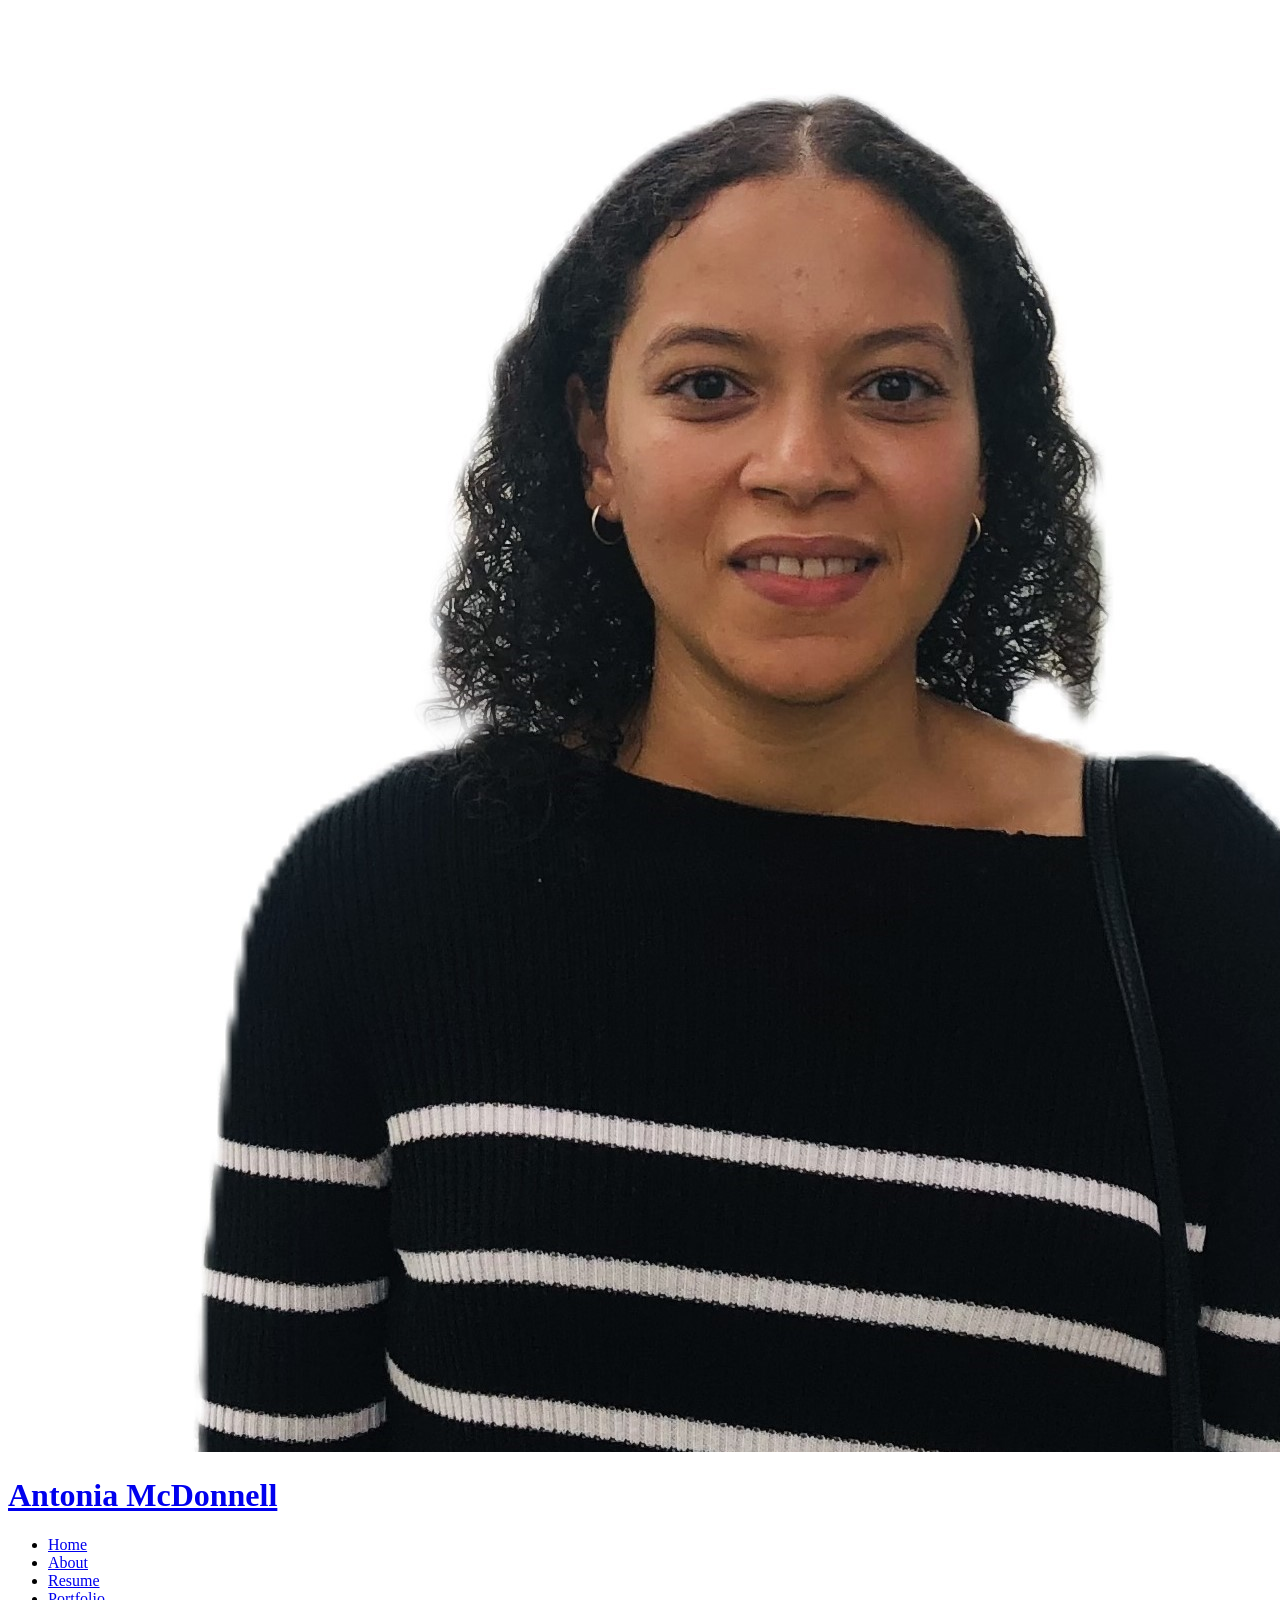
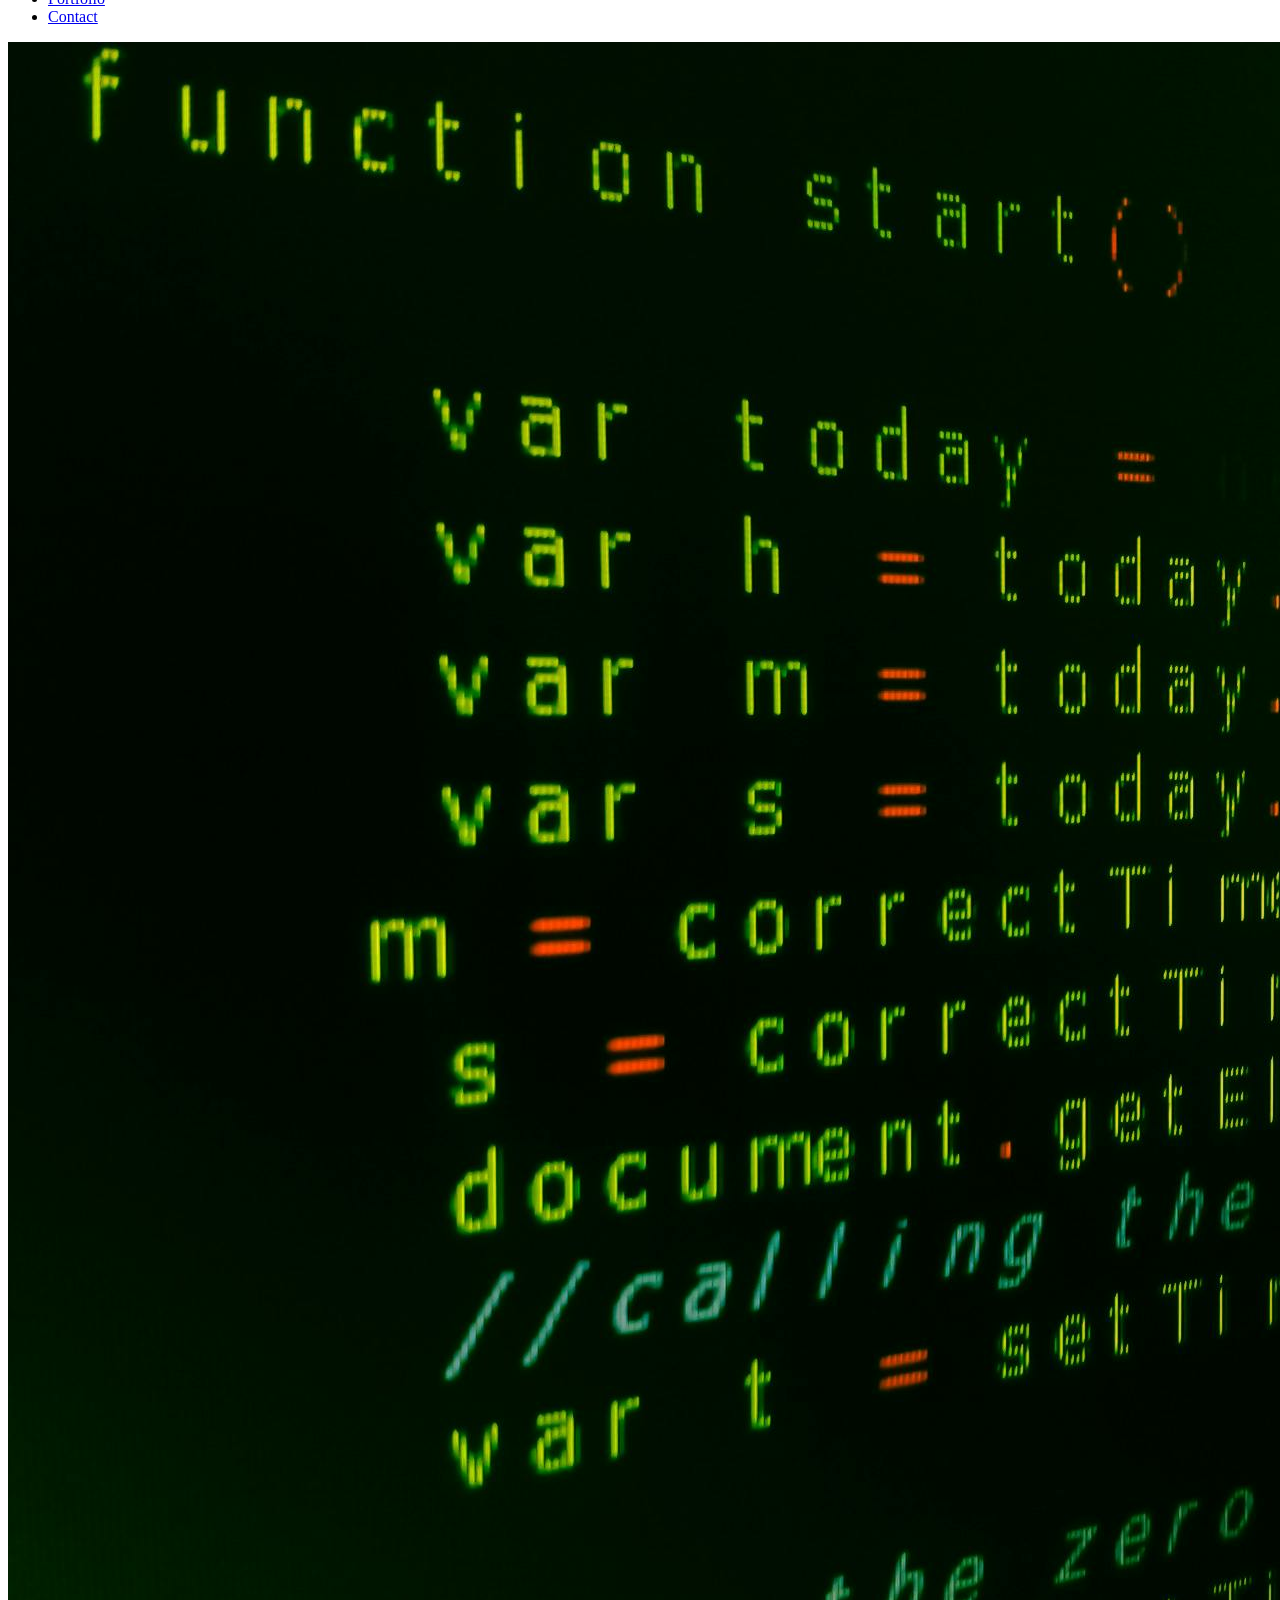
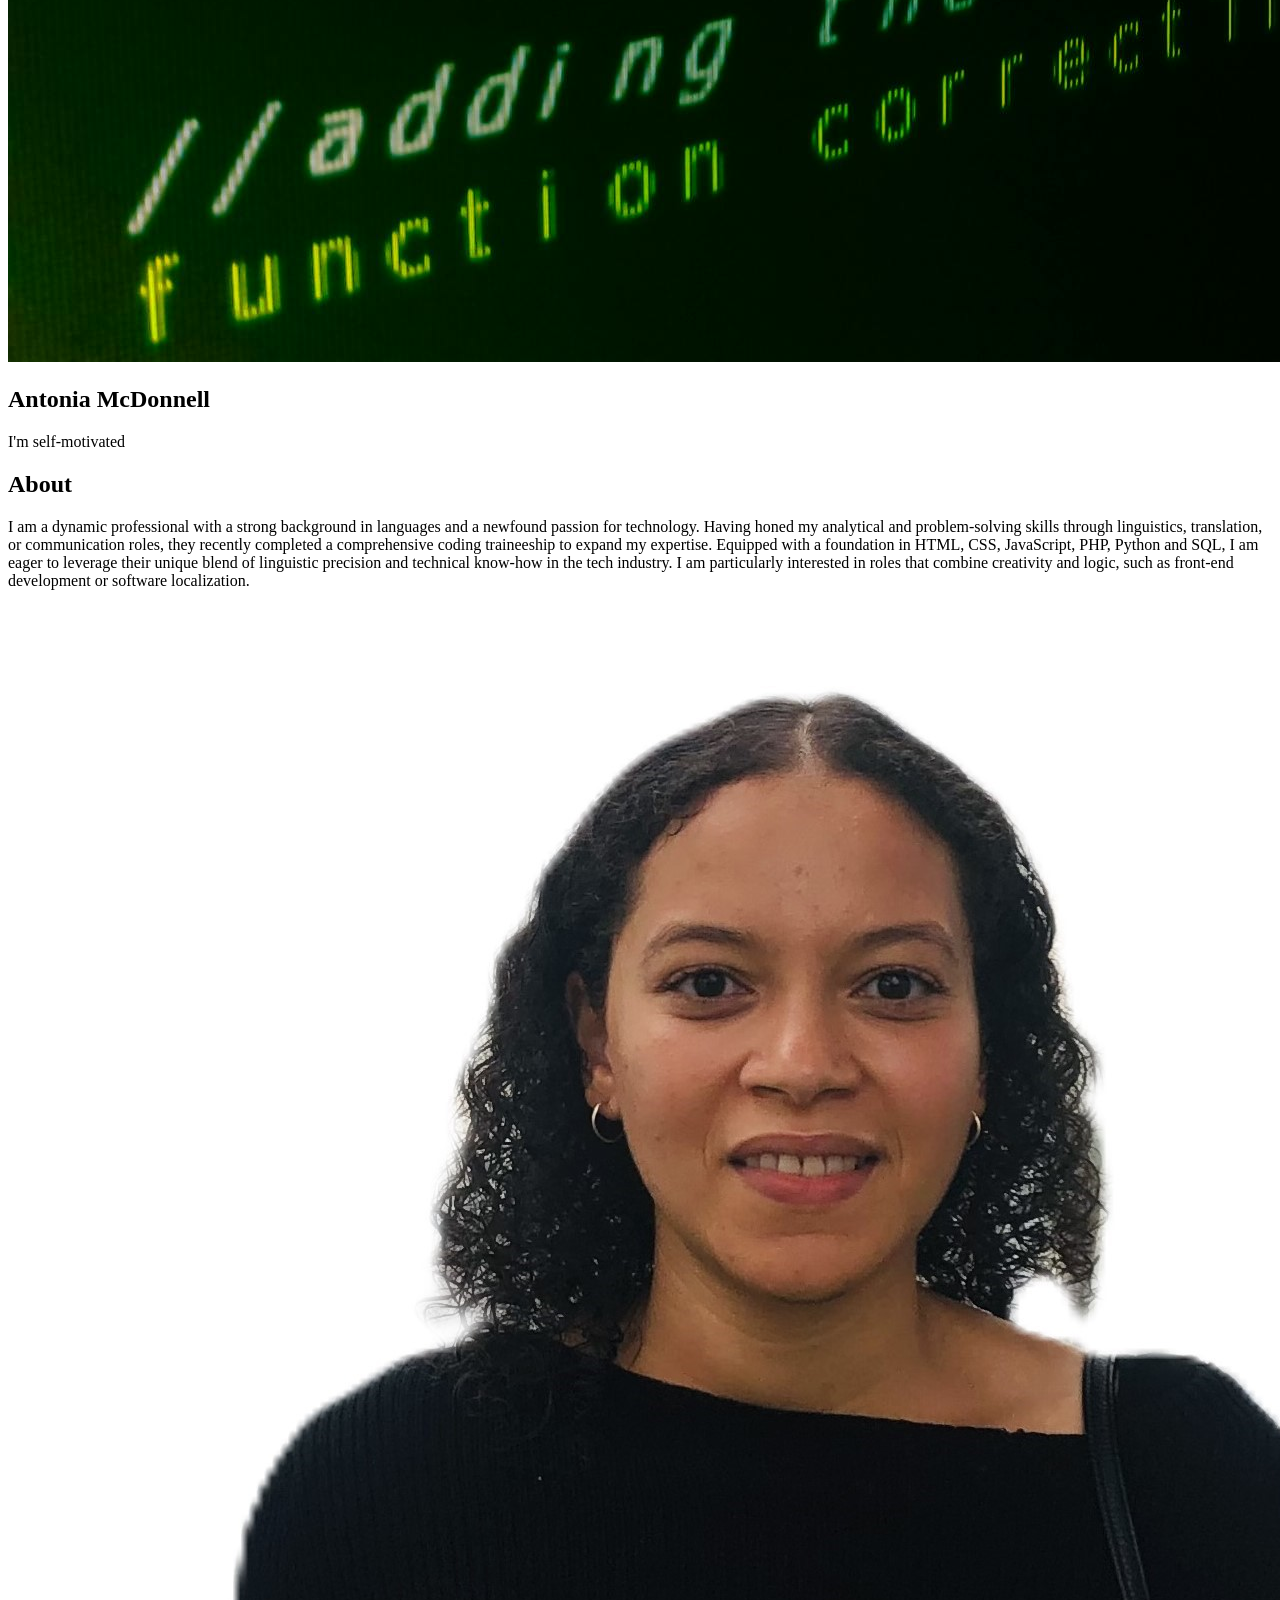
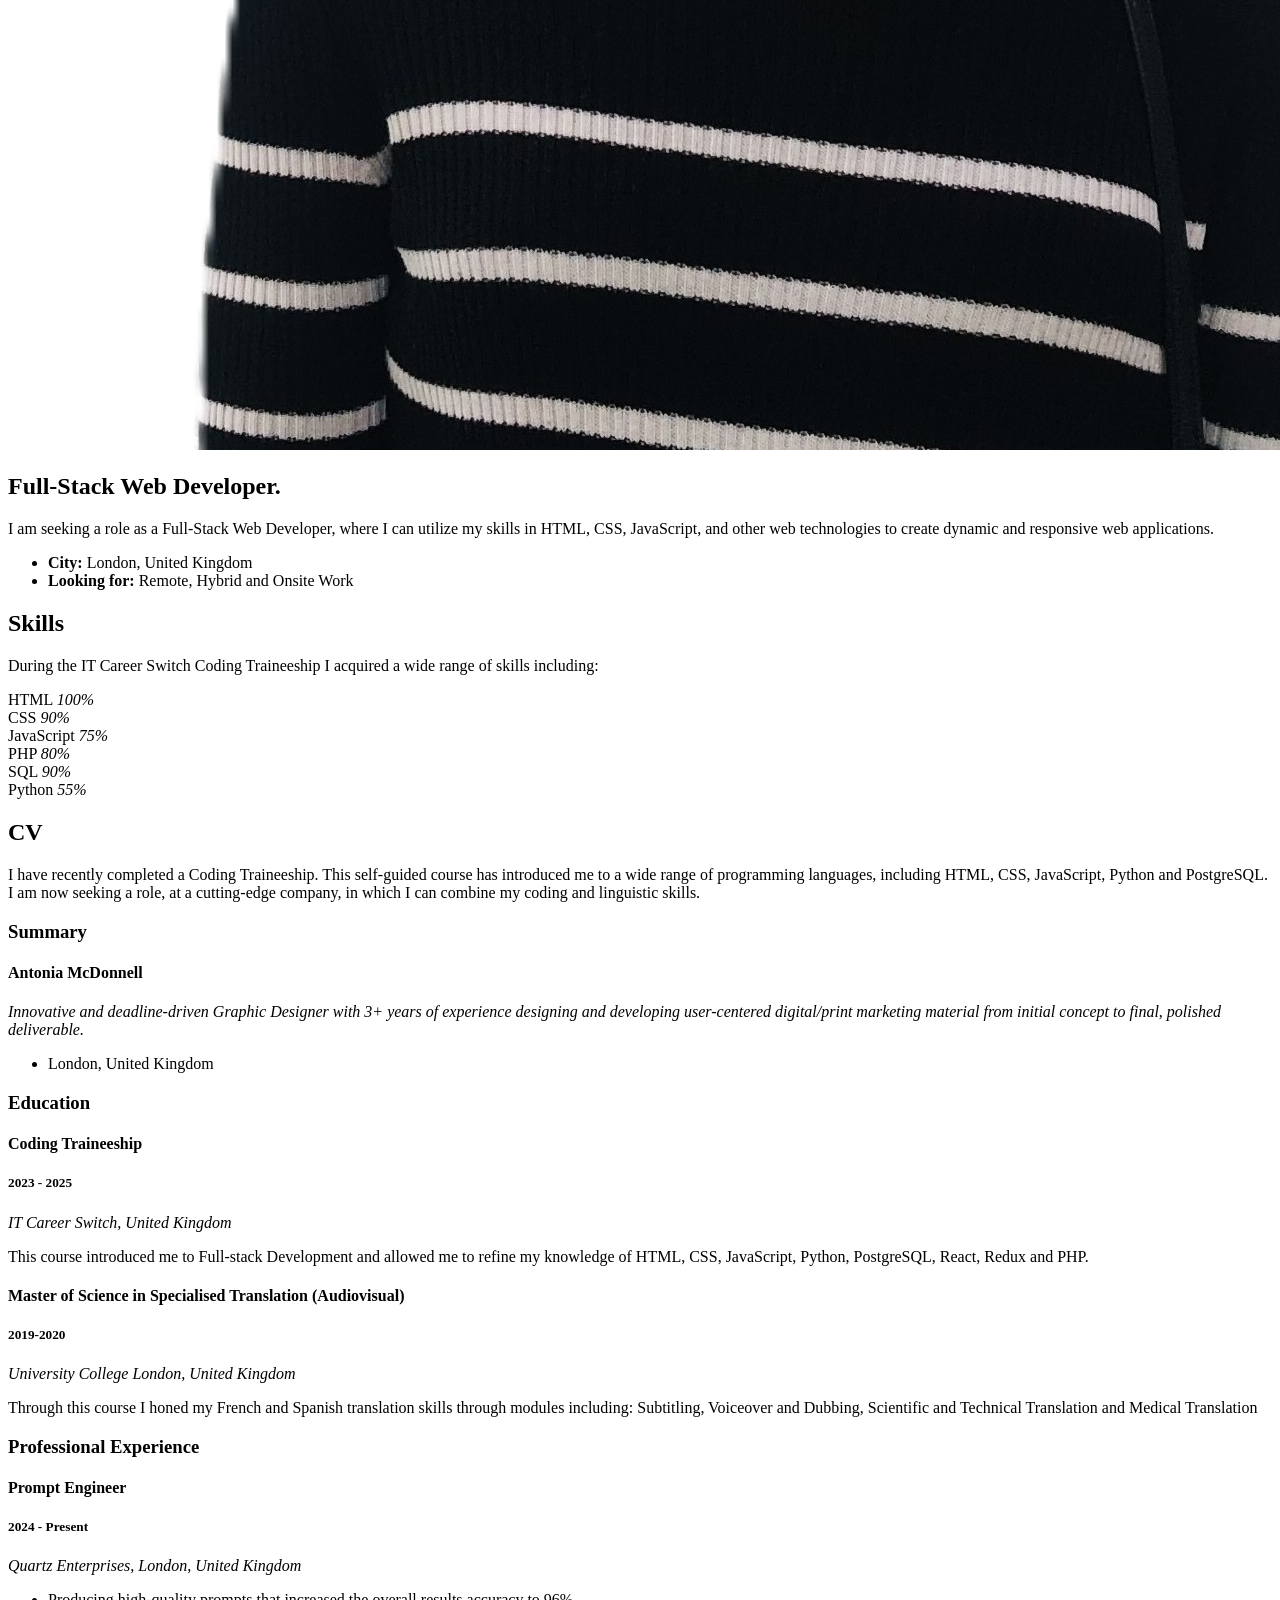
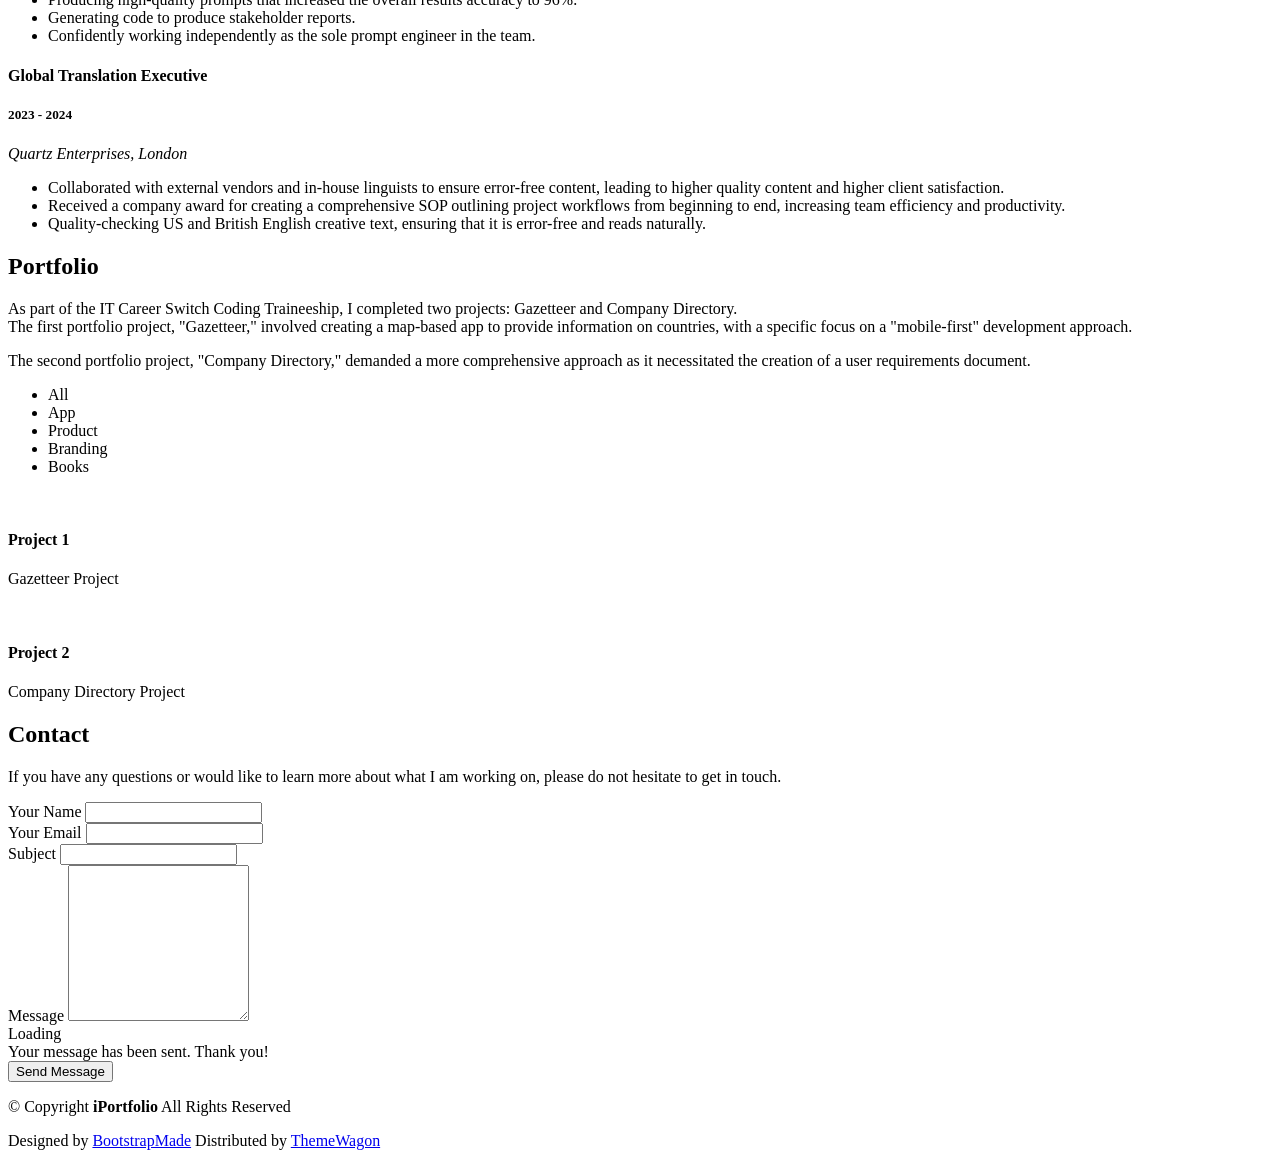
==== index.html @ d5f91591 "First draft of portfolio website" ====
<!DOCTYPE html>
<html lang="en">

<head>
  <meta charset="utf-8">
  <meta content="width=device-width, initial-scale=1.0" name="viewport">
  <title>Antonia McDonnell - Portfolio</title>
  <meta content="" name="description">
  <meta content="" name="keywords">

  <!-- Favicons -->
  <link href="assets/img/favicon.png" rel="icon">
  <link href="assets/img/apple-touch-icon.png" rel="apple-touch-icon">

  <!-- Fonts -->
  <link href="https://fonts.googleapis.com" rel="preconnect">
  <link href="https://fonts.gstatic.com" rel="preconnect" crossorigin>
  <link href="https://fonts.googleapis.com/css2?family=Roboto:ital,wght@0,100;0,300;0,400;0,500;0,700;0,900;1,100;1,300;1,400;1,500;1,700;1,900&family=Poppins:ital,wght@0,100;0,200;0,300;0,400;0,500;0,600;0,700;0,800;0,900;1,100;1,200;1,300;1,400;1,500;1,600;1,700;1,800;1,900&family=Raleway:ital,wght@0,100;0,200;0,300;0,400;0,500;0,600;0,700;0,800;0,900;1,100;1,200;1,300;1,400;1,500;1,600;1,700;1,800;1,900&display=swap" rel="stylesheet">

  <!-- Vendor CSS Files -->
  <link href="assets/vendor/bootstrap/css/bootstrap.min.css" rel="stylesheet">
  <link href="assets/vendor/bootstrap-icons/bootstrap-icons.css" rel="stylesheet">
  <link href="assets/vendor/aos/aos.css" rel="stylesheet">
  <link href="assets/vendor/glightbox/css/glightbox.min.css" rel="stylesheet">
  <link href="assets/vendor/swiper/swiper-bundle.min.css" rel="stylesheet">

  <!-- Main CSS File -->
  <link href="assets/css/main.css" rel="stylesheet">

  <!-- =======================================================
  * Template Name: iPortfolio
  * Template URL: https://bootstrapmade.com/iportfolio-bootstrap-portfolio-websites-template/
  * Updated: Jun 29 2024 with Bootstrap v5.3.3
  * Author: BootstrapMade.com
  * License: https://bootstrapmade.com/license/
  ======================================================== -->
</head>

<body class="index-page">

  <header id="header" class="header dark-background d-flex flex-column">
    <i class="header-toggle d-xl-none bi bi-list"></i>

    <div class="profile-img">
      <img src="assets/img/my-profile-img.jpg" alt="" class="img-fluid rounded-circle">
    </div>

    <a href="index.html" class="logo d-flex align-items-center justify-content-center">
      <!-- Uncomment the line below if you also wish to use an image logo -->
      <!-- <img src="assets/img/logo.png" alt=""> -->
      <h1 class="sitename">Antonia McDonnell</h1>
    </a>

    <div class="social-links text-center">
      <a href="https://github.com/aimcdonnell" class="google-plus"><i class="bi bi-github"></i></a>
      <a href="mailto:antonia.mcdonnell17@outlook.com" class="google-plus"><i class="bi bi-envelope"></i></a>
      <a href="https://www.linkedin.com/in/antonia-mcdonnell-388944b3/" class="linkedin"><i class="bi bi-linkedin"></i></a>
    </div>

    <nav id="navmenu" class="navmenu">
      <ul>
        <li><a href="#hero" class="active"><i class="bi bi-house navicon"></i>Home</a></li>
        <li><a href="#about"><i class="bi bi-person navicon"></i> About</a></li>
        <li><a href="#resume"><i class="bi bi-file-earmark-text navicon"></i> Resume</a></li>
        <li><a href="#portfolio"><i class="bi bi-images navicon"></i> Portfolio</a></li>
        <li><a href="#contact"><i class="bi bi-envelope navicon"></i> Contact</a></li>
      </ul>
    </nav>

  </header>

  <main class="main">

    <!-- Hero Section -->
    <section id="hero" class="hero section dark-background">

      <img src="assets/img/code-bg.jpg" alt="" data-aos="fade-in" class="">

      <div class="container" data-aos="fade-up" data-aos-delay="100">
        <h2>Antonia McDonnell</h2>
        <p>I'm <span class="typed" data-typed-items="self-motivated, diligent, adaptable, proactive">self-motivated</span><span class="typed-cursor typed-cursor--blink" aria-hidden="true"></span><span class="typed-cursor typed-cursor--blink" aria-hidden="true"></span></p>
      </div>

    </section><!-- /Hero Section -->

    <!-- About Section -->
    <section id="about" class="about section">

      <!-- Section Title -->
      <div class="container section-title" data-aos="fade-up">
        <h2>About</h2>
        <p>I am a dynamic professional with a strong background in languages and a newfound passion for technology. Having honed my analytical and problem-solving skills through linguistics, translation, or communication roles, they recently completed a comprehensive coding traineeship to expand my expertise. Equipped with a foundation in HTML, CSS, JavaScript, PHP, Python and SQL, I am eager to leverage their unique blend of linguistic precision and technical know-how in the tech industry. I am particularly interested in roles that combine creativity and logic, such as front-end development or software localization.</p>
      </div><!-- End Section Title -->

      <div class="container" data-aos="fade-up" data-aos-delay="100">

        <div class="row gy-4 justify-content-center">
          <div class="col-lg-4">
            <img src="assets/img/my-profile-img.jpg" class="img-fluid" alt="">
          </div>
          <div class="col-lg-8 content">
            <h2>Full-Stack Web Developer.</h2>
            <p class="fst-italic py-3">
              I am seeking a role as a Full-Stack Web Developer, where I can utilize my skills in HTML, CSS, JavaScript, and other web technologies to create dynamic and responsive web applications.
            </p>
            <div class="row">
              <div class="col-lg-6">
                <ul>
                  <li><i class="bi bi-chevron-right"></i> <strong>City:</strong> <span>London, United Kingdom</span></li>
                  <li><i class="bi bi-chevron-right"></i> <strong>Looking for:</strong> <span>Remote, Hybrid and Onsite Work</span></li>
                </ul>
              </div>
            </div>
          </div>
        </div>

      </div>

    </section><!-- /About Section -->

    <!-- Skills Section -->
    <section id="skills" class="skills section light-background">

      <!-- Section Title -->
      <div class="container section-title" data-aos="fade-up">
        <h2>Skills</h2>
        <p>During the IT Career Switch Coding Traineeship I acquired a wide range of skills including:</p>
      </div><!-- End Section Title -->

      <div class="container" data-aos="fade-up" data-aos-delay="100">

        <div class="row skills-content skills-animation">

          <div class="col-lg-6">

            <div class="progress">
              <span class="skill"><span>HTML</span> <i class="val">100%</i></span>
              <div class="progress-bar-wrap">
                <div class="progress-bar" role="progressbar" aria-valuenow="100" aria-valuemin="0" aria-valuemax="100"></div>
              </div>
            </div><!-- End Skills Item -->

            <div class="progress">
              <span class="skill"><span>CSS</span> <i class="val">90%</i></span>
              <div class="progress-bar-wrap">
                <div class="progress-bar" role="progressbar" aria-valuenow="90" aria-valuemin="0" aria-valuemax="100"></div>
              </div>
            </div><!-- End Skills Item -->

            <div class="progress">
              <span class="skill"><span>JavaScript</span> <i class="val">75%</i></span>
              <div class="progress-bar-wrap">
                <div class="progress-bar" role="progressbar" aria-valuenow="75" aria-valuemin="0" aria-valuemax="100"></div>
              </div>
            </div><!-- End Skills Item -->

          </div>

          <div class="col-lg-6">

            <div class="progress">
              <span class="skill"><span>PHP</span> <i class="val">80%</i></span>
              <div class="progress-bar-wrap">
                <div class="progress-bar" role="progressbar" aria-valuenow="80" aria-valuemin="0" aria-valuemax="100"></div>
              </div>
            </div><!-- End Skills Item -->

            <div class="progress">
              <span class="skill"><span>SQL</span> <i class="val">90%</i></span>
              <div class="progress-bar-wrap">
                <div class="progress-bar" role="progressbar" aria-valuenow="90" aria-valuemin="0" aria-valuemax="100"></div>
              </div>
            </div><!-- End Skills Item -->

            <div class="progress">
              <span class="skill"><span>Python</span> <i class="val">55%</i></span>
              <div class="progress-bar-wrap">
                <div class="progress-bar" role="progressbar" aria-valuenow="55" aria-valuemin="0" aria-valuemax="100"></div>
              </div>
            </div><!-- End Skills Item -->

          </div>

        </div>

      </div>

    </section><!-- /Skills Section -->

    <!-- Resume Section -->
    <section id="resume" class="resume section">

      <!-- Section Title -->
      <div class="container section-title" data-aos="fade-up">
        <h2>CV</h2>
        <p>I have recently completed a Coding Traineeship. This self-guided course has
          introduced me to a wide range of programming languages, including HTML, CSS, JavaScript, Python and
          PostgreSQL. I am now seeking a role, at a cutting-edge company, in which I can
          combine my coding and linguistic skills.</p>
      </div><!-- End Section Title -->

      <div class="container">

        <div class="row">

          <div class="col-lg-6" data-aos="fade-up" data-aos-delay="100">
            <h3 class="resume-title">Summary</h3>

            <div class="resume-item pb-0">
              <h4>Antonia McDonnell</h4>
              <p><em>Innovative and deadline-driven Graphic Designer with 3+ years of experience designing and developing user-centered digital/print marketing material from initial concept to final, polished deliverable.</em></p>
              <ul>
                <li>London, United Kingdom</li>
              </ul>
            </div><!-- Edn Resume Item -->

            <h3 class="resume-title">Education</h3>
            <div class="resume-item">
              <h4>Coding Traineeship</h4>
              <h5>2023 - 2025</h5>
              <p><em>IT Career Switch, United Kingdom</em></p>
              <p>This course introduced me to Full-stack Development and allowed me to refine my knowledge of HTML, CSS, JavaScript, Python, PostgreSQL, React, Redux and PHP.</p>
            </div><!-- Edn Resume Item -->

            <div class="resume-item">
              <h4>Master of Science in Specialised Translation (Audiovisual) </h4>
              <h5>2019-2020</h5>
              <p><em>University College London, United Kingdom</em></p>
              <p>Through this course I honed my French and Spanish translation skills through modules including:
                Subtitling, Voiceover and Dubbing, Scientific and Technical Translation and Medical Translation
            </div><!-- Edn Resume Item -->

          </div>

          <div class="col-lg-6" data-aos="fade-up" data-aos-delay="200">
            <h3 class="resume-title">Professional Experience</h3>
            <div class="resume-item">
              <h4>Prompt Engineer</h4>
              <h5>2024 - Present</h5>
              <p><em>Quartz Enterprises, London, United Kingdom </em></p>
              <ul>
                <li>Producing high-quality prompts that increased the overall results accuracy to 96%.</li>
                <li>Generating code to produce stakeholder reports.</li>
                <li>Confidently working independently as the sole prompt engineer in the team.</li>
              </ul>
            </div><!-- Edn Resume Item -->

            <div class="resume-item">
              <h4>Global Translation Executive</h4>
              <h5>2023 - 2024</h5>
              <p><em>Quartz Enterprises, London</em></p>
              <ul>
                <li>Collaborated with external vendors and in-house linguists to ensure error-free content,
                  leading to higher quality content and higher client satisfaction.</li>
                <li>Received a company award for creating a comprehensive SOP outlining project
                  workflows from beginning to end, increasing team efficiency and productivity.</li>
                <li>Quality-checking US and British English creative text, ensuring that it is error-free and
                  reads naturally.</li>
              </ul>
            </div><!-- Edn Resume Item -->

          </div>

        </div>

      </div>

    </section><!-- /Resume Section -->

    <!-- Portfolio Section -->
    <section id="portfolio" class="portfolio section light-background">

      <!-- Section Title -->
      <div class="container section-title" data-aos="fade-up">
        <h2>Portfolio</h2>
        <p>As part of the IT Career Switch Coding Traineeship, I completed two projects: Gazetteer and Company Directory.<br>
          The first portfolio project, "Gazetteer," involved creating a map-based app to provide information on countries, with a specific focus on a "mobile-first" development approach. <br> </p>
          The second portfolio project, "Company Directory," demanded a more comprehensive approach as it necessitated the creation of a user requirements document.
        </div><!-- End Section Title -->

      <div class="container">

        <div class="isotope-layout" data-default-filter="*" data-layout="masonry" data-sort="original-order">

          <ul class="portfolio-filters isotope-filters" data-aos="fade-up" data-aos-delay="100">
            <li data-filter="*" class="filter-active">All</li>
            <li data-filter=".filter-app">App</li>
            <li data-filter=".filter-product">Product</li>
            <li data-filter=".filter-branding">Branding</li>
            <li data-filter=".filter-books">Books</li>
          </ul><!-- End Portfolio Filters -->

          <div class="row gy-4 isotope-container" data-aos="fade-up" data-aos-delay="200">

            <div class="col-lg-4 col-md-6 portfolio-item isotope-item filter-app">
              <div class="portfolio-content h-100">
                <img src="assets/img/portfolio/app-1.jpg" class="img-fluid" alt="">
                <div class="portfolio-info">
                  <h4>Project 1</h4>
                  <p>Gazetteer Project</p>
                  <a href="assets/img/portfolio/app-1.jpg" title="App 1" data-gallery="portfolio-gallery-app" class="glightbox preview-link"><i class="bi bi-zoom-in"></i></a>
                  <a href="portfolio-details.html" title="More Details" class="details-link"><i class="bi bi-link-45deg"></i></a>
                </div>
              </div>
            </div><!-- End Portfolio Item -->

            <div class="col-lg-4 col-md-6 portfolio-item isotope-item filter-product">
              <div class="portfolio-content h-100">
                <img src="assets/img/portfolio/product-1.jpg" class="img-fluid" alt="">
                <div class="portfolio-info">
                  <h4>Project 2</h4>
                  <p>Company Directory Project</p>
                  <a href="assets/img/portfolio/product-1.jpg" title="Product 1" data-gallery="portfolio-gallery-product" class="glightbox preview-link"><i class="bi bi-zoom-in"></i></a>
                  <a href="portfolio-details.html" title="More Details" class="details-link"><i class="bi bi-link-45deg"></i></a>
                </div>
              </div>
            </div><!-- End Portfolio Item -->

          </div><!-- End Portfolio Container -->

        </div>

      </div>

    </section><!-- /Portfolio Section -->

    <!-- Contact Section -->
    <section id="contact" class="contact section">

      <!-- Section Title -->
      <div class="container section-title" data-aos="fade-up">
        <h2>Contact</h2>
        <p>If you have any questions or would like to learn more about what I am working on, please do not hesitate to get in touch.</p>
      </div><!-- End Section Title -->

      <div class="container" data-aos="fade-up" data-aos-delay="100">

          <div class="col-lg-7">
            <form action="forms/contact.php" method="post" class="php-email-form" data-aos="fade-up" data-aos-delay="200">
              <div class="row gy-4">

                <div class="col-md-6">
                  <label for="name-field" class="pb-2">Your Name</label>
                  <input type="text" name="name" id="name-field" class="form-control" required="">
                </div>

                <div class="col-md-6">
                  <label for="email-field" class="pb-2">Your Email</label>
                  <input type="email" class="form-control" name="email" id="email-field" required="">
                </div>

                <div class="col-md-12">
                  <label for="subject-field" class="pb-2">Subject</label>
                  <input type="text" class="form-control" name="subject" id="subject-field" required="">
                </div>

                <div class="col-md-12">
                  <label for="message-field" class="pb-2">Message</label>
                  <textarea class="form-control" name="message" rows="10" id="message-field" required=""></textarea>
                </div>

                <div class="col-md-12 text-center">
                  <div class="loading">Loading</div>
                  <div class="error-message"></div>
                  <div class="sent-message">Your message has been sent. Thank you!</div>

                  <button type="submit">Send Message</button>
                </div>

              </div>
            </form>
          </div><!-- End Contact Form -->

        </div>

      </div>

    </section><!-- /Contact Section -->

  </main>

  <footer id="footer" class="footer position-relative light-background">

    <div class="container">
      <div class="copyright text-center ">
        <p>© <span>Copyright</span> <strong class="px-1 sitename">iPortfolio</strong> <span>All Rights Reserved</span></p>
      </div>
      <div class="credits">
        <!-- All the links in the footer should remain intact. -->
        <!-- You can delete the links only if you've purchased the pro version. -->
        <!-- Licensing information: https://bootstrapmade.com/license/ -->
        <!-- Purchase the pro version with working PHP/AJAX contact form: [buy-url] -->
        Designed by <a href="https://bootstrapmade.com/">BootstrapMade</a> Distributed by <a href="https://themewagon.com">ThemeWagon</a>
      </div>
    </div>

  </footer>

  <!-- Scroll Top -->
  <a href="#" id="scroll-top" class="scroll-top d-flex align-items-center justify-content-center"><i class="bi bi-arrow-up-short"></i></a>

  <!-- Preloader -->
  <div id="preloader"></div>

  <!-- Vendor JS Files -->
  <script src="assets/vendor/bootstrap/js/bootstrap.bundle.min.js"></script>
  <script src="assets/vendor/php-email-form/validate.js"></script>
  <script src="assets/vendor/aos/aos.js"></script>
  <script src="assets/vendor/typed.js/typed.umd.js"></script>
  <script src="assets/vendor/purecounter/purecounter_vanilla.js"></script>
  <script src="assets/vendor/waypoints/noframework.waypoints.js"></script>
  <script src="assets/vendor/glightbox/js/glightbox.min.js"></script>
  <script src="assets/vendor/imagesloaded/imagesloaded.pkgd.min.js"></script>
  <script src="assets/vendor/isotope-layout/isotope.pkgd.min.js"></script>
  <script src="assets/vendor/swiper/swiper-bundle.min.js"></script>

  <!-- Main JS File -->
  <script src="assets/js/main.js"></script>

</body>

</html>
---- assets/css/main.css ----
/**
* Template Name: iPortfolio
* Template URL: https://bootstrapmade.com/iportfolio-bootstrap-portfolio-websites-template/
* Updated: Jun 29 2024 with Bootstrap v5.3.3
* Author: BootstrapMade.com
* License: https://bootstrapmade.com/license/
*/

/*--------------------------------------------------------------
# Font & Color Variables
# Help: https://bootstrapmade.com/color-system/
--------------------------------------------------------------*/
/* Fonts */
:root {
  --default-font: "Roboto",  system-ui, -apple-system, "Segoe UI", Roboto, "Helvetica Neue", Arial, "Noto Sans", "Liberation Sans", sans-serif, "Apple Color Emoji", "Segoe UI Emoji", "Segoe UI Symbol", "Noto Color Emoji";
  --heading-font: "Raleway",  sans-serif;
  --nav-font: "Poppins",  sans-serif;
}

/* Global Colors - The following color variables are used throughout the website. Updating them here will change the color scheme of the entire website */
:root { 
  --background-color: #ffffff; /* Background color for the entire website, including individual sections */
  --default-color: #272829; /* Default color used for the majority of the text content across the entire website */
  --heading-color: #050d18; /* Color for headings, subheadings and title throughout the website */
  --accent-color: #149ddd; /* Accent color that represents your brand on the website. It's used for buttons, links, and other elements that need to stand out */
  --surface-color: #ffffff; /* The surface color is used as a background of boxed elements within sections, such as cards, icon boxes, or other elements that require a visual separation from the global background. */
  --contrast-color: #ffffff; /* Contrast color for text, ensuring readability against backgrounds of accent, heading, or default colors. */
}

/* Nav Menu Colors - The following color variables are used specifically for the navigation menu. They are separate from the global colors to allow for more customization options */
:root {
  --nav-color: #a8a9b4;  /* The default color of the main navmenu links */
  --nav-hover-color: #ffffff; /* Applied to main navmenu links when they are hovered over or active */
  --nav-mobile-background-color: #040b14; /* Used as the background color for mobile navigation menu */
  --nav-dropdown-background-color: #040b14; /* Used as the background color for dropdown items that appear when hovering over primary navigation items */
  --nav-dropdown-color: #a8a9b4; /* Used for navigation links of the dropdown items in the navigation menu. */
  --nav-dropdown-hover-color: #ffffff; /* Similar to --nav-hover-color, this color is applied to dropdown navigation links when they are hovered over. */
}

/* Color Presets - These classes override global colors when applied to any section or element, providing reuse of the sam color scheme. */

.light-background {
  --background-color: #f4fafd;
  --surface-color: #ffffff;
}

.dark-background {
  --background-color: #040b14;
  --default-color: #ffffff;
  --heading-color: #ffffff;
  --surface-color: #151f2b;
  --contrast-color: #ffffff;
}

/* Smooth scroll */
:root {
  scroll-behavior: smooth;
}

/*--------------------------------------------------------------
# General Styling & Shared Classes
--------------------------------------------------------------*/
body {
  color: var(--default-color);
  background-color: var(--background-color);
  font-family: var(--default-font);
}

a {
  color: var(--accent-color);
  text-decoration: none;
  transition: 0.3s;
}

a:hover {
  color: color-mix(in srgb, var(--accent-color), transparent 25%);
  text-decoration: none;
}

h1,
h2,
h3,
h4,
h5,
h6 {
  color: var(--heading-color);
  font-family: var(--heading-font);
}

/* PHP Email Form Messages
------------------------------*/
.php-email-form .error-message {
  display: none;
  background: #df1529;
  color: #ffffff;
  text-align: left;
  padding: 15px;
  margin-bottom: 24px;
  font-weight: 600;
}

.php-email-form .sent-message {
  display: none;
  color: #ffffff;
  background: #059652;
  text-align: center;
  padding: 15px;
  margin-bottom: 24px;
  font-weight: 600;
}

.php-email-form .loading {
  display: none;
  background: var(--surface-color);
  text-align: center;
  padding: 15px;
  margin-bottom: 24px;
}

.php-email-form .loading:before {
  content: "";
  display: inline-block;
  border-radius: 50%;
  width: 24px;
  height: 24px;
  margin: 0 10px -6px 0;
  border: 3px solid var(--accent-color);
  border-top-color: var(--surface-color);
  animation: php-email-form-loading 1s linear infinite;
}

@keyframes php-email-form-loading {
  0% {
    transform: rotate(0deg);
  }

  100% {
    transform: rotate(360deg);
  }
}

/*--------------------------------------------------------------
# Global Header
--------------------------------------------------------------*/
.header {
  color: var(--default-color);
  background-color: var(--background-color);
  position: fixed;
  top: 0;
  left: 0;
  bottom: 0;
  padding: 0 15px;
  width: 300px;
  transition: all ease-in-out 0.3s;
  overflow-y: auto;
  z-index: 997;
  border-right: 1px solid color-mix(in srgb, var(--default-color), transparent 90%);
}

.header .profile-img img {
  margin: 15px auto;
  display: block;
  width: 120px;
  border: 8px solid color-mix(in srgb, var(--default-color), transparent 85%);
}

.header .logo {
  line-height: 1;
  margin-bottom: 15px;
}

.header .logo img {
  max-height: 32px;
  margin-right: 8px;
}

.header .logo h1 {
  font-size: 24px;
  margin: 0;
  font-weight: 700;
  color: var(--heading-color);
}

.header .social-links {
  margin: 0 0 20px 0;
}

.header .social-links a {
  font-size: 16px;
  display: inline-flex;
  align-items: center;
  justify-content: center;
  background: color-mix(in srgb, var(--default-color), transparent 90%);
  color: var(--default-color);
  margin: 0 2px;
  border-radius: 50%;
  text-align: center;
  width: 40px;
  height: 40px;
  transition: 0.3s;
}

.header .social-links a:hover {
  color: var(--contrast-color);
  background: var(--accent-color);
}

@media (min-width: 1200px) {

  .header~main,
  .header~#footer {
    margin-left: 300px;
  }
}

@media (max-width: 1199px) {
  .header {
    left: -100%;
  }
}

.header.header-show {
  left: 0;
}

.header .header-toggle {
  color: var(--contrast-color);
  background-color: var(--accent-color);
  font-size: 22px;
  display: flex;
  align-items: center;
  justify-content: center;
  width: 40px;
  height: 40px;
  border-radius: 50%;
  cursor: pointer;
  position: fixed;
  top: 15px;
  right: 15px;
  z-index: 9999;
  transition: background-color 0.3s;
}

.header .header-toggle:hover {
  color: var(--contrast-color);
  background-color: color-mix(in srgb, var(--accent-color) 90%, white 15%);
}

/*--------------------------------------------------------------
# Navigation Menu
--------------------------------------------------------------*/
.mobile-nav-toggle {
  display: none;
}

.navmenu {
  padding: 0;
  z-index: 9997;
}

.navmenu ul {
  list-style: none;
  padding: 0 0 20px 0;
  margin: 0;
}

.navmenu a,
.navmenu a:focus {
  color: var(--nav-color);
  padding: 15px 10px;
  font-family: var(--nav-font);
  font-size: 16px;
  font-weight: 400;
  display: flex;
  align-items: center;
  white-space: nowrap;
  transition: 0.3s;
  width: 100%;
}

.navmenu a .navicon,
.navmenu a:focus .navicon {
  font-size: 20px;
  margin-right: 10px;
}

.navmenu a .toggle-dropdown,
.navmenu a:focus .toggle-dropdown {
  font-size: 12px;
  line-height: 0;
  margin-left: auto;
  width: 30px;
  height: 30px;
  display: flex;
  align-items: center;
  justify-content: center;
  border-radius: 50%;
  transition: 0.3s;
  flex-shrink: 0;
  background-color: color-mix(in srgb, var(--accent-color), transparent 90%);
}

.navmenu a .toggle-dropdown:hover,
.navmenu a:focus .toggle-dropdown:hover {
  background-color: var(--accent-color);
  color: var(--contrast-color);
}

.navmenu a:hover,
.navmenu .active,
.navmenu .active:focus {
  color: var(--nav-hover-color);
}

.navmenu a:hover .navicon,
.navmenu .active .navicon,
.navmenu .active:focus .navicon {
  color: var(--accent-color);
}

.navmenu .active .toggle-dropdown,
.navmenu .active:focus .toggle-dropdown {
  background-color: var(--accent-color);
  color: var(--contrast-color);
  transform: rotate(180deg);
}

.navmenu .dropdown {
  display: block;
}

.navmenu .dropdown a,
.navmenu .dropdown a:focus {
  color: --nav-dropdown-color;
}

.navmenu .dropdown a:hover,
.navmenu .dropdown .active,
.navmenu .dropdown .active:focus {
  color: var(--nav-dropdown-hover-color);
}

.navmenu .dropdown ul {
  position: static;
  display: none;
  z-index: 99;
  padding: 5px 10px;
  margin: 5px 10px;
  background-color: var(--nav-dropdown-background-color);
  border: 1px solid color-mix(in srgb, var(--default-color), transparent 90%);
  box-shadow: none;
  transition: all 0.5s ease-in-out;
}

.navmenu .dropdown ul ul {
  background-color: rgba(33, 37, 41, 0.1);
}

.navmenu .dropdown>.dropdown-active {
  display: block;
  background-color: rgba(33, 37, 41, 0.03);
}

/*--------------------------------------------------------------
# Global Footer
--------------------------------------------------------------*/
.footer {
  color: var(--default-color);
  background-color: var(--background-color);
  font-size: 14px;
  padding: 40px 0;
  position: relative;
  border-top: 1px solid color-mix(in srgb, var(--default-color), transparent 90%);
}

.footer .copyright p {
  margin-bottom: 0;
}

.footer .credits {
  margin-top: 4px;
  font-size: 13px;
  text-align: center;
}

/*--------------------------------------------------------------
# Preloader
--------------------------------------------------------------*/
#preloader {
  position: fixed;
  inset: 0;
  z-index: 999999;
  overflow: hidden;
  background: var(--background-color);
  transition: all 0.6s ease-out;
}

#preloader:before {
  content: "";
  position: fixed;
  top: calc(50% - 30px);
  left: calc(50% - 30px);
  border: 6px solid #ffffff;
  border-color: var(--accent-color) transparent var(--accent-color) transparent;
  border-radius: 50%;
  width: 60px;
  height: 60px;
  animation: animate-preloader 1.5s linear infinite;
}

@keyframes animate-preloader {
  0% {
    transform: rotate(0deg);
  }

  100% {
    transform: rotate(360deg);
  }
}

/*--------------------------------------------------------------
# Scroll Top Button
--------------------------------------------------------------*/
.scroll-top {
  position: fixed;
  visibility: hidden;
  opacity: 0;
  right: 15px;
  bottom: -15px;
  z-index: 99999;
  background-color: var(--accent-color);
  width: 44px;
  height: 44px;
  border-radius: 50px;
  transition: all 0.4s;
}

.scroll-top i {
  font-size: 24px;
  color: var(--contrast-color);
  line-height: 0;
}

.scroll-top:hover {
  background-color: color-mix(in srgb, var(--accent-color), transparent 20%);
  color: var(--contrast-color);
}

.scroll-top.active {
  visibility: visible;
  opacity: 1;
  bottom: 15px;
}

/*--------------------------------------------------------------
# Disable aos animation delay on mobile devices
--------------------------------------------------------------*/
@media screen and (max-width: 768px) {
  [data-aos-delay] {
    transition-delay: 0 !important;
  }
}

/*--------------------------------------------------------------
# Global Page Titles & Breadcrumbs
--------------------------------------------------------------*/
.page-title {
  color: var(--default-color);
  background-color: var(--background-color);
  padding: 25px 0;
  position: relative;
}

.page-title h1 {
  font-size: 24px;
  font-weight: 700;
}

.page-title .breadcrumbs ol {
  display: flex;
  flex-wrap: wrap;
  list-style: none;
  padding: 0;
  margin: 0;
  font-size: 14px;
  font-weight: 400;
}

.page-title .breadcrumbs ol li+li {
  padding-left: 10px;
}

.page-title .breadcrumbs ol li+li::before {
  content: "/";
  display: inline-block;
  padding-right: 10px;
  color: color-mix(in srgb, var(--default-color), transparent 70%);
}

/*--------------------------------------------------------------
# Global Sections
--------------------------------------------------------------*/
section,
.section {
  color: var(--default-color);
  background-color: var(--background-color);
  padding: 60px 0;
  overflow: clip;
}

/*--------------------------------------------------------------
# Global Section Titles
--------------------------------------------------------------*/
.section-title {
  padding-bottom: 60px;
  position: relative;
}

.section-title h2 {
  font-size: 32px;
  font-weight: 700;
  margin-bottom: 20px;
  padding-bottom: 20px;
  position: relative;
}

.section-title h2:after {
  content: "";
  position: absolute;
  display: block;
  width: 50px;
  height: 3px;
  background: var(--accent-color);
  left: 0;
  bottom: 0;
}

.section-title p {
  margin-bottom: 0;
}

/*--------------------------------------------------------------
# Hero Section
--------------------------------------------------------------*/
.hero {
  width: 100%;
  min-height: 100vh;
  position: relative;
  padding: 80px 0;
  display: flex;
  align-items: center;
  justify-content: center;
}

.hero img {
  position: absolute;
  inset: 0;
  display: block;
  width: 100%;
  height: 100%;
  object-fit: cover;
  z-index: 1;
}

.hero:before {
  content: "";
  background: color-mix(in srgb, var(--background-color), transparent 70%);
  position: absolute;
  inset: 0;
  z-index: 2;
}

.hero .container {
  position: relative;
  z-index: 3;
}

.hero h2 {
  margin: 0;
  font-size: 64px;
  font-weight: 700;
}

.hero p {
  margin: 5px 0 0 0;
  font-size: 26px;
}

.hero p span {
  letter-spacing: 1px;
  border-bottom: 2px solid var(--accent-color);
}

.hero .social-links {
  margin-top: 25px;
}

.hero .social-links a {
  font-size: 24px;
  display: inline-block;
  color: color-mix(in srgb, var(--default-color), transparent 50%);
  line-height: 1;
  margin-right: 20px;
  transition: 0.3s;
}

.hero .social-links a:hover {
  color: var(--accent-color);
}

@media (max-width: 768px) {
  .hero h2 {
    font-size: 32px;
  }

  .hero p {
    font-size: 20px;
  }
}

/*--------------------------------------------------------------
# About Section
--------------------------------------------------------------*/
.about .content h2 {
  font-weight: 700;
  font-size: 24px;
}

.about .content ul {
  list-style: none;
  padding: 0;
}

.about .content ul li {
  margin-bottom: 20px;
  display: flex;
  align-items: center;
}

.about .content ul strong {
  margin-right: 10px;
}

.about .content ul i {
  font-size: 16px;
  margin-right: 5px;
  color: var(--accent-color);
  line-height: 0;
}

/*--------------------------------------------------------------
# Stats Section
--------------------------------------------------------------*/
.stats .stats-item {
  padding: 30px;
  width: 100%;
}

.stats .stats-item i {
  color: var(--accent-color);
  display: block;
  font-size: 44px;
  float: left;
  line-height: 0;
}

.stats .stats-item .purecounter {
  color: var(--heading-color);
  font-size: 48px;
  line-height: 40px;
  display: block;
  font-weight: 700;
  margin-left: 60px;
}

.stats .stats-item p {
  color: color-mix(in srgb, var(--default-color), transparent 40%);
  padding: 15px 0 0 0;
  margin: 0 0 0 60px;
  font-family: var(--heading-font);
  font-size: 14px;
}

/*--------------------------------------------------------------
# Skills Section
--------------------------------------------------------------*/
.skills .progress {
  height: 60px;
  display: block;
  background: none;
  border-radius: 0;
}

.skills .progress .skill {
  color: var(--heading-color);
  padding: 0;
  margin: 0 0 6px 0;
  text-transform: uppercase;
  display: block;
  font-weight: 600;
  font-family: var(--heading-font);
}

.skills .progress .skill .val {
  float: right;
  font-style: normal;
}

.skills .progress-bar-wrap {
  background: color-mix(in srgb, var(--default-color), transparent 90%);
  height: 10px;
}

.skills .progress-bar {
  width: 1px;
  height: 10px;
  transition: 0.9s;
  background-color: var(--accent-color);
}

/*--------------------------------------------------------------
# Resume Section
--------------------------------------------------------------*/
.resume .resume-title {
  color: var(--heading-color);
  font-size: 26px;
  font-weight: 700;
  margin-top: 20px;
  margin-bottom: 20px;
}

.resume .resume-item {
  padding: 0 0 20px 20px;
  margin-top: -2px;
  border-left: 2px solid var(--accent-color);
  position: relative;
}

.resume .resume-item h4 {
  line-height: 18px;
  font-size: 18px;
  font-weight: 600;
  text-transform: uppercase;
  color: color-mix(in srgb, var(--default-color), transparent 20%);
  margin-bottom: 10px;
}

.resume .resume-item h5 {
  font-size: 16px;
  padding: 5px 15px;
  display: inline-block;
  font-weight: 600;
  margin-bottom: 10px;
}

.resume .resume-item ul {
  padding-left: 20px;
}

.resume .resume-item ul li {
  padding-bottom: 10px;
}

.resume .resume-item:last-child {
  padding-bottom: 0;
}

.resume .resume-item::before {
  content: "";
  position: absolute;
  width: 16px;
  height: 16px;
  border-radius: 50px;
  left: -9px;
  top: 0;
  background: var(--background-color);
  border: 2px solid var(--accent-color);
}

/*--------------------------------------------------------------
# Portfolio Section
--------------------------------------------------------------*/
.portfolio .portfolio-filters {
  padding: 0;
  margin: 0 auto 20px auto;
  list-style: none;
  text-align: center;
}

.portfolio .portfolio-filters li {
  cursor: pointer;
  display: inline-block;
  padding: 0;
  font-size: 14px;
  font-weight: 400;
  margin: 0 10px;
  line-height: 1;
  text-transform: uppercase;
  margin-bottom: 10px;
  transition: all 0.3s ease-in-out;
}

.portfolio .portfolio-filters li:hover,
.portfolio .portfolio-filters li.filter-active {
  color: var(--accent-color);
}

.portfolio .portfolio-filters li:first-child {
  margin-left: 0;
}

.portfolio .portfolio-filters li:last-child {
  margin-right: 0;
}

@media (max-width: 575px) {
  .portfolio .portfolio-filters li {
    font-size: 14px;
    margin: 0 5px;
  }
}

.portfolio .portfolio-content {
  position: relative;
  overflow: hidden;
}

.portfolio .portfolio-content img {
  transition: 0.3s;
}

.portfolio .portfolio-content .portfolio-info {
  opacity: 0;
  position: absolute;
  inset: 0;
  z-index: 3;
  transition: all ease-in-out 0.3s;
  background: rgba(0, 0, 0, 0.6);
  padding: 15px;
}

.portfolio .portfolio-content .portfolio-info h4 {
  font-size: 14px;
  padding: 5px 10px;
  font-weight: 400;
  color: #ffffff;
  display: inline-block;
  background-color: var(--accent-color);
}

.portfolio .portfolio-content .portfolio-info p {
  position: absolute;
  bottom: 10px;
  text-align: center;
  display: inline-block;
  left: 0;
  right: 0;
  font-size: 16px;
  font-weight: 600;
  color: rgba(255, 255, 255, 0.8);
}

.portfolio .portfolio-content .portfolio-info .preview-link,
.portfolio .portfolio-content .portfolio-info .details-link {
  position: absolute;
  left: calc(50% - 40px);
  font-size: 26px;
  top: calc(50% - 14px);
  color: #fff;
  transition: 0.3s;
  line-height: 1.2;
}

.portfolio .portfolio-content .portfolio-info .preview-link:hover,
.portfolio .portfolio-content .portfolio-info .details-link:hover {
  color: var(--accent-color);
}

.portfolio .portfolio-content .portfolio-info .details-link {
  left: 50%;
  font-size: 34px;
  line-height: 0;
}

.portfolio .portfolio-content:hover .portfolio-info {
  opacity: 1;
}

.portfolio .portfolio-content:hover img {
  transform: scale(1.1);
}

/*--------------------------------------------------------------
# Services Section
--------------------------------------------------------------*/
.services .service-item {
  position: relative;
}

.services .service-item .icon {
  background: var(--accent-color);
  display: flex;
  align-items: center;
  justify-content: center;
  width: 54px;
  height: 54px;
  border-radius: 50%;
  transition: 0.5s;
  border: 1px solid var(--accent-color);
  margin-right: 20px;
}

.services .service-item .icon i {
  color: var(--contrast-color);
  font-size: 24px;
  line-height: 0;
}

.services .service-item:hover .icon {
  background: var(--surface-color);
}

.services .service-item:hover .icon i {
  color: var(--accent-color);
}

.services .service-item .title {
  font-weight: 700;
  margin-bottom: 15px;
  font-size: 18px;
}

.services .service-item .title a {
  color: var(--heading-color);
}

.services .service-item .title a:hover {
  color: var(--accent-color);
}

.services .service-item .description {
  line-height: 24px;
  font-size: 14px;
}

/*--------------------------------------------------------------
# Testimonials Section
--------------------------------------------------------------*/
.testimonials .testimonials-carousel,
.testimonials .testimonials-slider {
  overflow: hidden;
}

.testimonials .testimonial-item {
  box-sizing: content-box;
  text-align: center;
  min-height: 320px;
}

.testimonials .testimonial-item .testimonial-img {
  width: 90px;
  border-radius: 50%;
  margin: 0 auto;
}

.testimonials .testimonial-item h3 {
  font-size: 18px;
  font-weight: bold;
  margin: 10px 0 5px 0;
}

.testimonials .testimonial-item h4 {
  font-size: 14px;
  color: color-mix(in srgb, var(--default-color), transparent 20%);
  margin: 0;
}

.testimonials .testimonial-item .quote-icon-left,
.testimonials .testimonial-item .quote-icon-right {
  color: color-mix(in srgb, var(--accent-color), transparent 40%);
  font-size: 26px;
  line-height: 0;
}

.testimonials .testimonial-item .quote-icon-left {
  display: inline-block;
  left: -5px;
  position: relative;
}

.testimonials .testimonial-item .quote-icon-right {
  display: inline-block;
  right: -5px;
  position: relative;
  top: 10px;
  transform: scale(-1, -1);
}

.testimonials .testimonial-item p {
  font-style: italic;
  margin: 0 15px 15px 15px;
  padding: 20px;
  background-color: var(--surface-color);
  position: relative;
  margin-bottom: 35px;
  border-radius: 6px;
  box-shadow: 0px 2px 15px rgba(0, 0, 0, 0.1);
}

.testimonials .testimonial-item p::after {
  content: "";
  width: 0;
  height: 0;
  border-top: 20px solid var(--surface-color);
  border-right: 20px solid transparent;
  border-left: 20px solid transparent;
  position: absolute;
  bottom: -20px;
  left: calc(50% - 20px);
}

.testimonials .swiper-wrapper {
  height: auto;
}

.testimonials .swiper-pagination {
  margin-top: 40px;
  position: relative;
}

.testimonials .swiper-pagination .swiper-pagination-bullet {
  width: 12px;
  height: 12px;
  background-color: var(--background-color);
  opacity: 1;
  border: 1px solid var(--accent-color);
}

.testimonials .swiper-pagination .swiper-pagination-bullet-active {
  background-color: var(--accent-color);
}

/*--------------------------------------------------------------
# Contact Section
--------------------------------------------------------------*/
.contact .info-wrap {
  background-color: var(--surface-color);
  box-shadow: 0px 0px 20px rgba(0, 0, 0, 0.1);
  padding: 30px;
}

@media (max-width: 575px) {
  .contact .info-wrap {
    padding: 20px;
  }
}

.contact .info-item {
  margin-bottom: 40px;
}

.contact .info-item i {
  font-size: 20px;
  color: var(--accent-color);
  background: color-mix(in srgb, var(--accent-color), transparent 92%);
  width: 44px;
  height: 44px;
  display: flex;
  justify-content: center;
  align-items: center;
  border-radius: 50px;
  transition: all 0.3s ease-in-out;
  margin-right: 15px;
}

.contact .info-item h3 {
  padding: 0;
  font-size: 18px;
  font-weight: 700;
  margin-bottom: 5px;
}

.contact .info-item p {
  padding: 0;
  margin-bottom: 0;
  font-size: 14px;
}

.contact .info-item:hover i {
  background: var(--accent-color);
  color: var(--contrast-color);
}

.contact .php-email-form {
  background-color: var(--surface-color);
  height: 100%;
  padding: 30px;
  box-shadow: 0px 0px 20px rgba(0, 0, 0, 0.1);
}

@media (max-width: 575px) {
  .contact .php-email-form {
    padding: 20px;
  }
}

.contact .php-email-form input[type=text],
.contact .php-email-form input[type=email],
.contact .php-email-form textarea {
  font-size: 14px;
  padding: 10px 15px;
  box-shadow: none;
  border-radius: 0;
  color: var(--default-color);
  background-color: var(--surface-color);
  border-color: color-mix(in srgb, var(--default-color), transparent 80%);
}

.contact .php-email-form input[type=text]:focus,
.contact .php-email-form input[type=email]:focus,
.contact .php-email-form textarea:focus {
  border-color: var(--accent-color);
}

.contact .php-email-form input[type=text]::placeholder,
.contact .php-email-form input[type=email]::placeholder,
.contact .php-email-form textarea::placeholder {
  color: color-mix(in srgb, var(--default-color), transparent 70%);
}

.contact .php-email-form button[type=submit] {
  color: var(--contrast-color);
  background: var(--accent-color);
  border: 0;
  padding: 10px 30px;
  transition: 0.4s;
  border-radius: 50px;
}

.contact .php-email-form button[type=submit]:hover {
  background: color-mix(in srgb, var(--accent-color), transparent 25%);
}

/*--------------------------------------------------------------
# Portfolio Details Section
--------------------------------------------------------------*/
.portfolio-details .portfolio-details-slider img {
  width: 100%;
}

.portfolio-details .portfolio-details-slider .swiper-pagination {
  margin-top: 20px;
  position: relative;
}

.portfolio-details .portfolio-details-slider .swiper-pagination .swiper-pagination-bullet {
  width: 12px;
  height: 12px;
  background-color: color-mix(in srgb, var(--default-color), transparent 85%);
  opacity: 1;
}

.portfolio-details .portfolio-details-slider .swiper-pagination .swiper-pagination-bullet-active {
  background-color: var(--accent-color);
}

.portfolio-details .portfolio-info {
  padding: 30px;
  box-shadow: 0px 0 30px rgba(0, 0, 0, 0.1);
}

.portfolio-details .portfolio-info h3 {
  font-size: 22px;
  font-weight: 700;
  margin-bottom: 20px;
  padding-bottom: 20px;
  border-bottom: 1px solid color-mix(in srgb, var(--default-color), transparent 85%);
}

.portfolio-details .portfolio-info ul {
  list-style: none;
  padding: 0;
  font-size: 15px;
}

.portfolio-details .portfolio-info ul li+li {
  margin-top: 10px;
}

.portfolio-details .portfolio-description {
  padding-top: 30px;
}

.portfolio-details .portfolio-description h2 {
  font-size: 26px;
  font-weight: 700;
  margin-bottom: 20px;
}

.portfolio-details .portfolio-description p {
  padding: 0;
  color: color-mix(in srgb, var(--default-color), transparent 30%);
}

/*--------------------------------------------------------------
# Service Details Section
--------------------------------------------------------------*/
.service-details .services-list {
  padding: 10px 30px;
  border: 1px solid color-mix(in srgb, var(--default-color), transparent 90%);
  margin-bottom: 20px;
}

.service-details .services-list a {
  display: block;
  line-height: 1;
  padding: 8px 0 8px 15px;
  border-left: 3px solid color-mix(in srgb, var(--default-color), transparent 70%);
  margin: 20px 0;
  color: color-mix(in srgb, var(--default-color), transparent 20%);
  transition: 0.3s;
}

.service-details .services-list a.active {
  color: var(--heading-color);
  font-weight: 700;
  border-color: var(--accent-color);
}

.service-details .services-list a:hover {
  border-color: var(--accent-color);
}

.service-details .services-img {
  margin-bottom: 20px;
}

.service-details h3 {
  font-size: 26px;
  font-weight: 700;
}

.service-details h4 {
  font-size: 20px;
  font-weight: 700;
}

.service-details p {
  font-size: 15px;
}

.service-details ul {
  list-style: none;
  padding: 0;
  font-size: 15px;
}

.service-details ul li {
  padding: 5px 0;
  display: flex;
  align-items: center;
}

.service-details ul i {
  font-size: 20px;
  margin-right: 8px;
  color: var(--accent-color);
}

/*--------------------------------------------------------------
# Starter Section Section
--------------------------------------------------------------*/
.starter-section {
  /* Add your styles here */
}
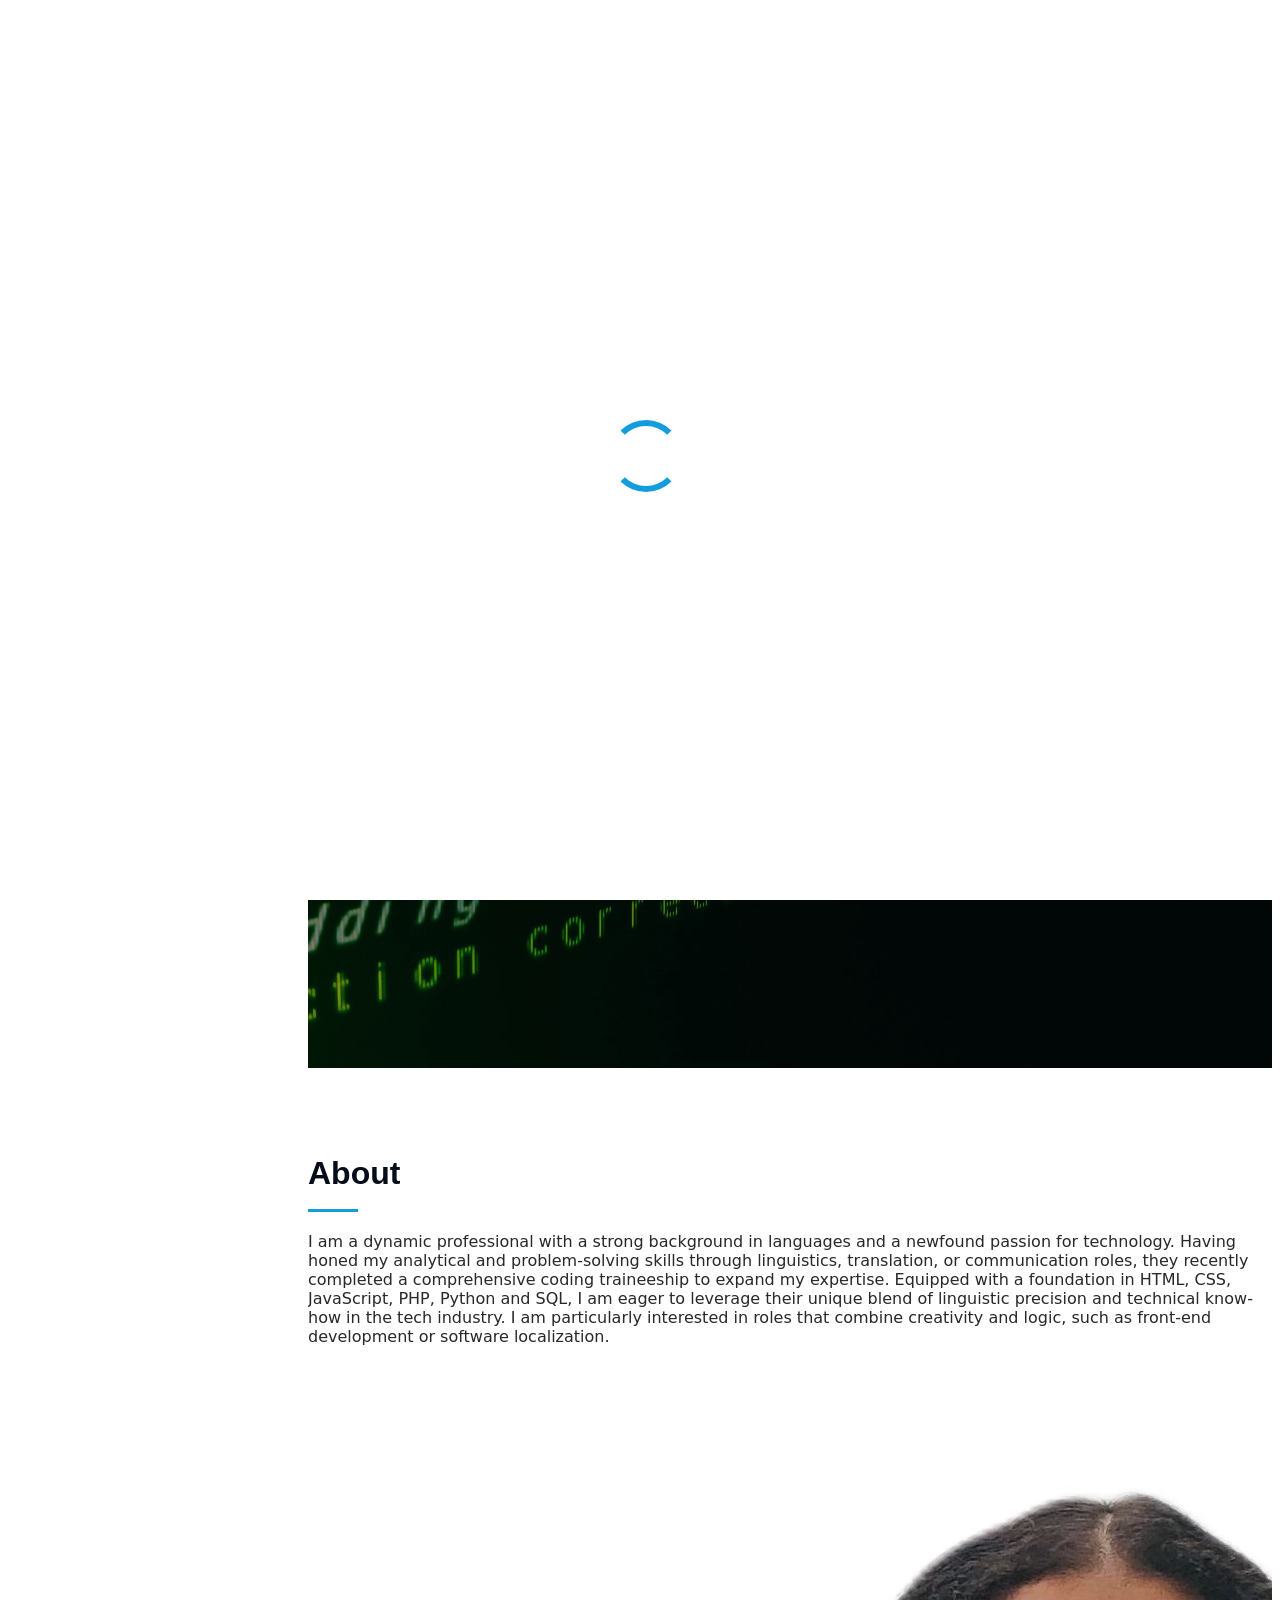
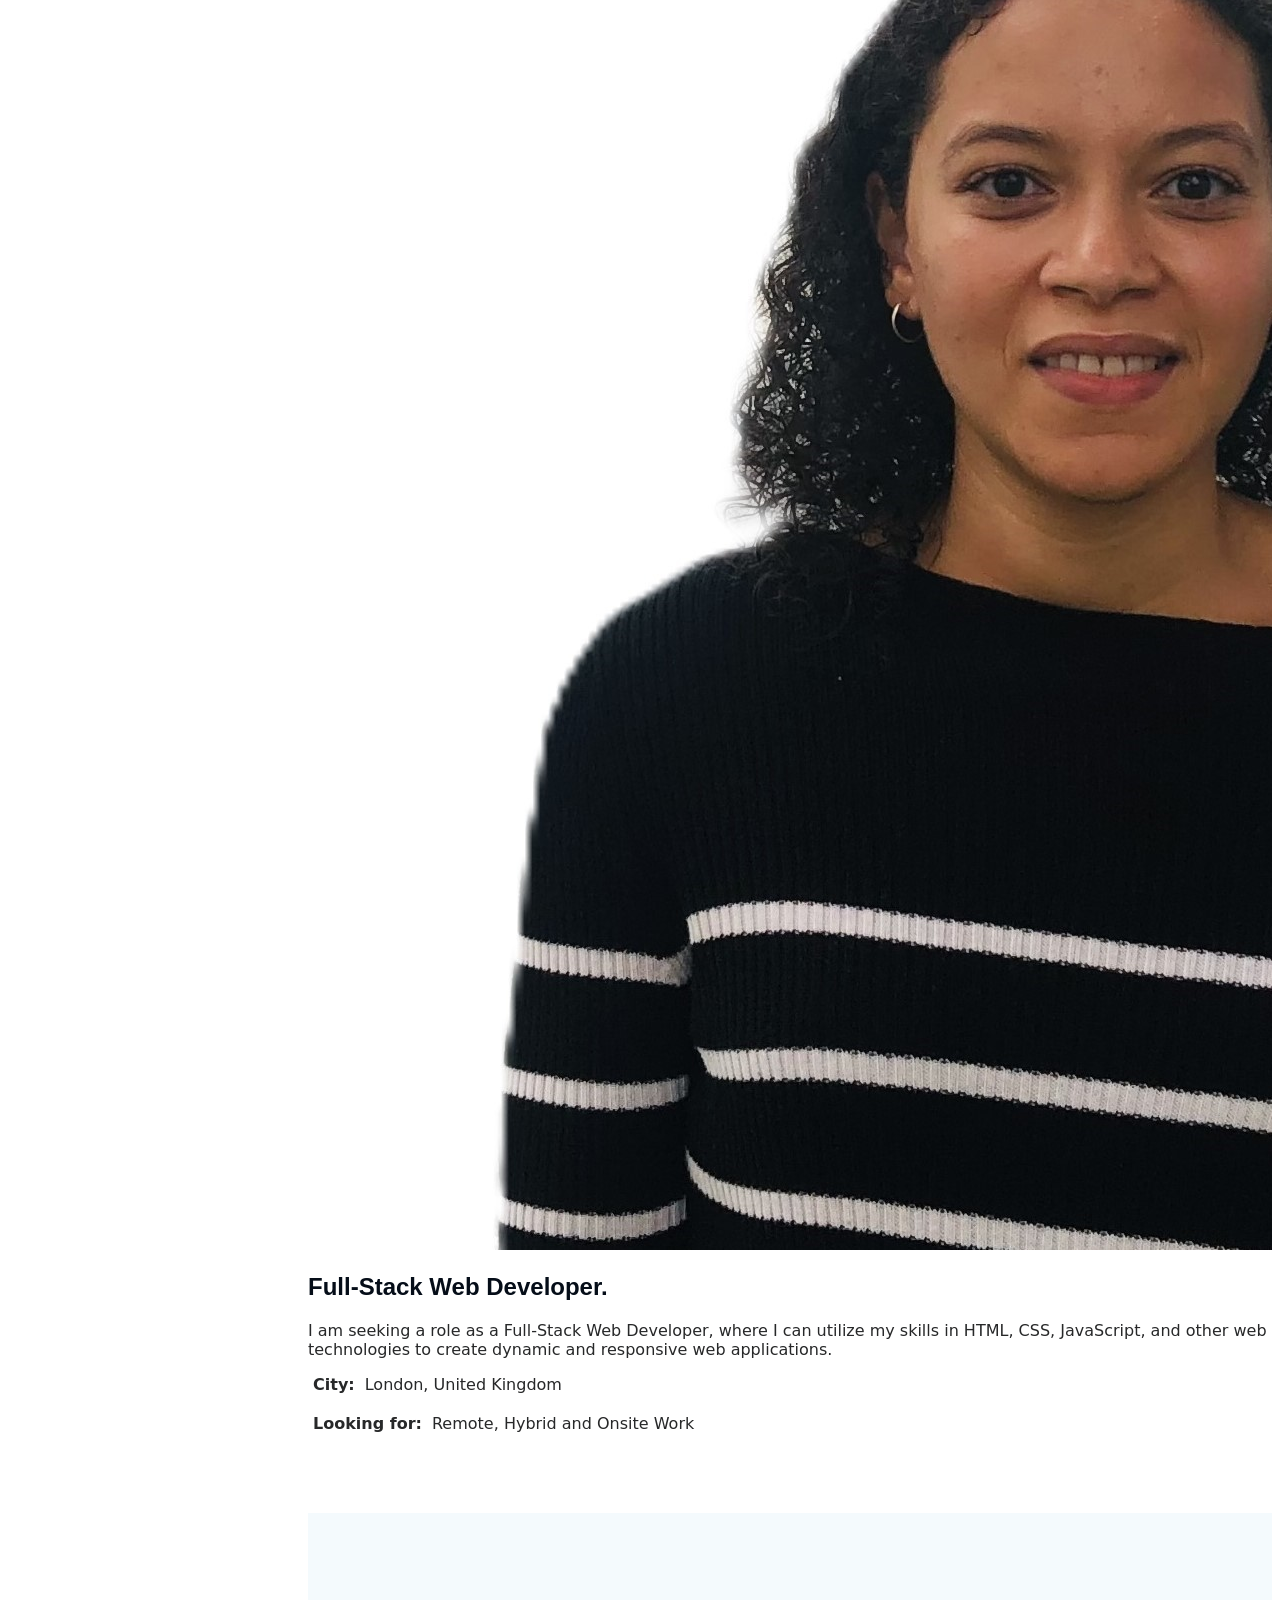
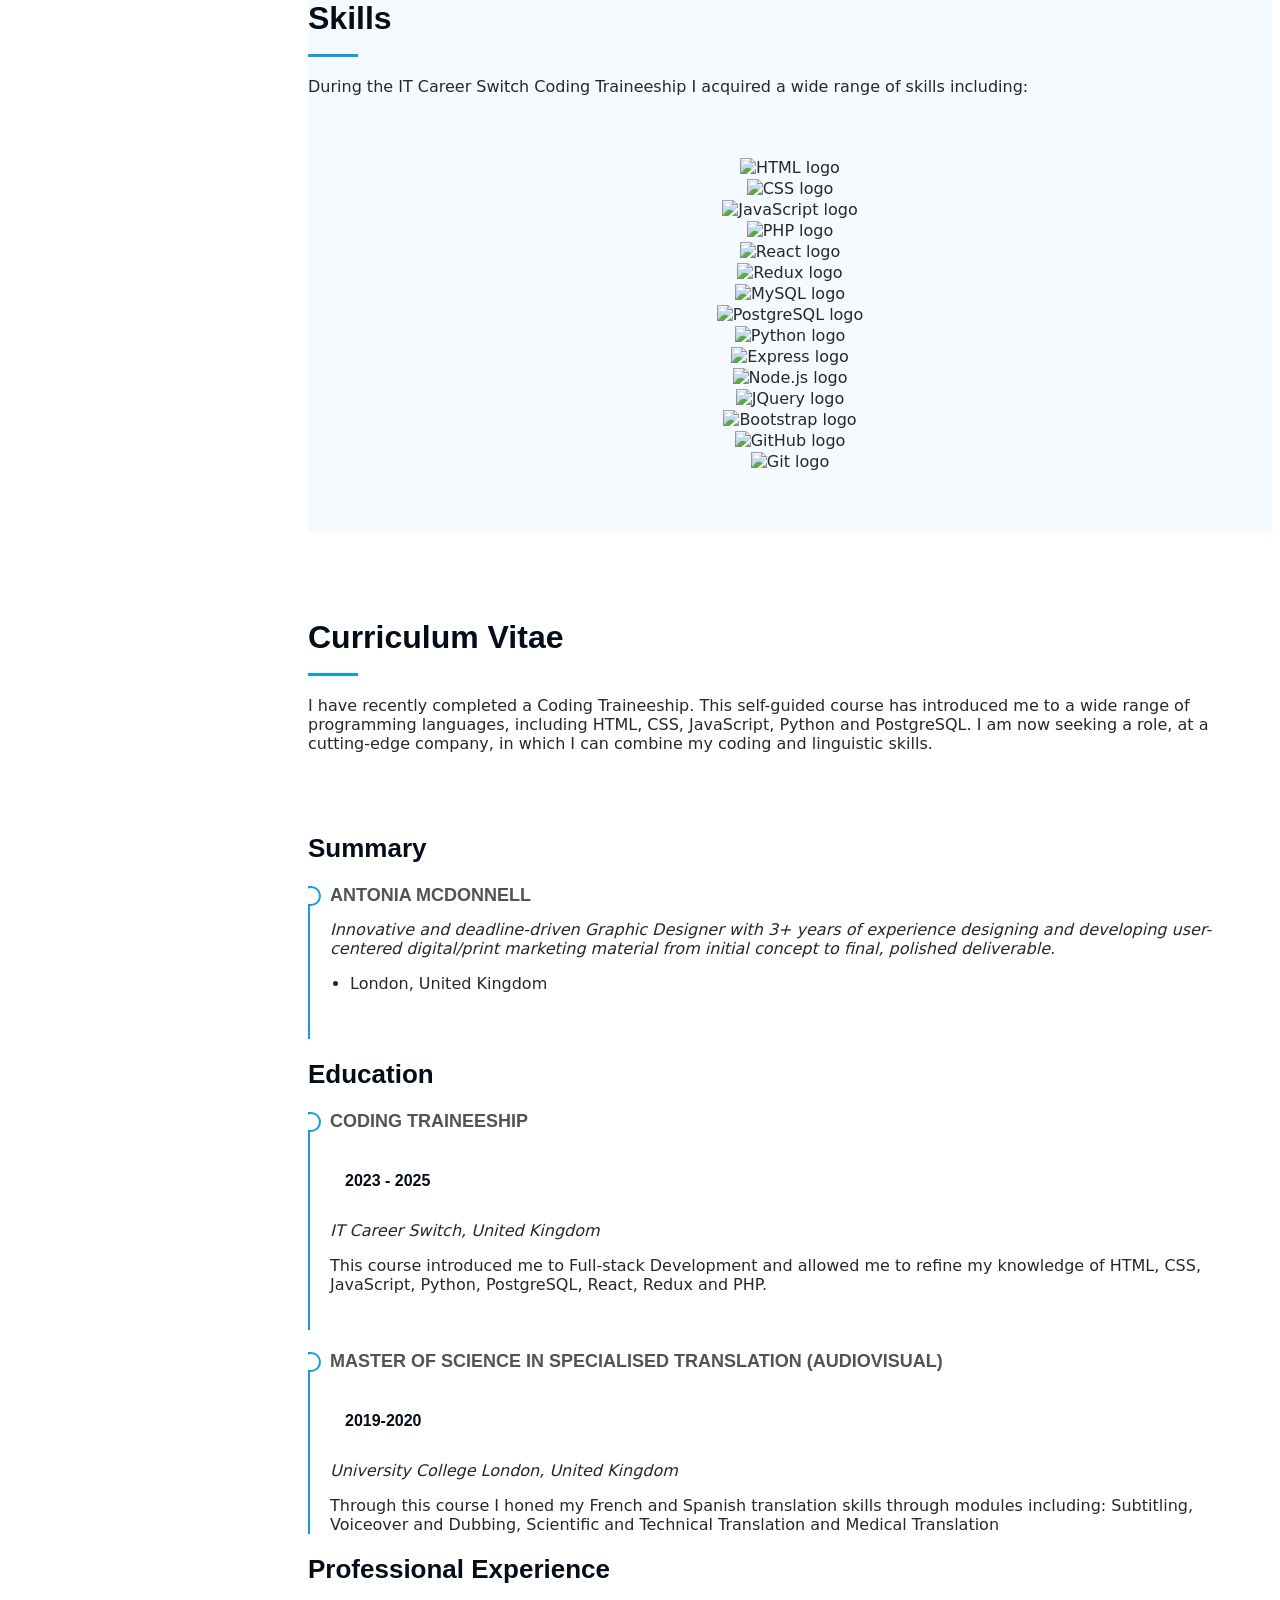
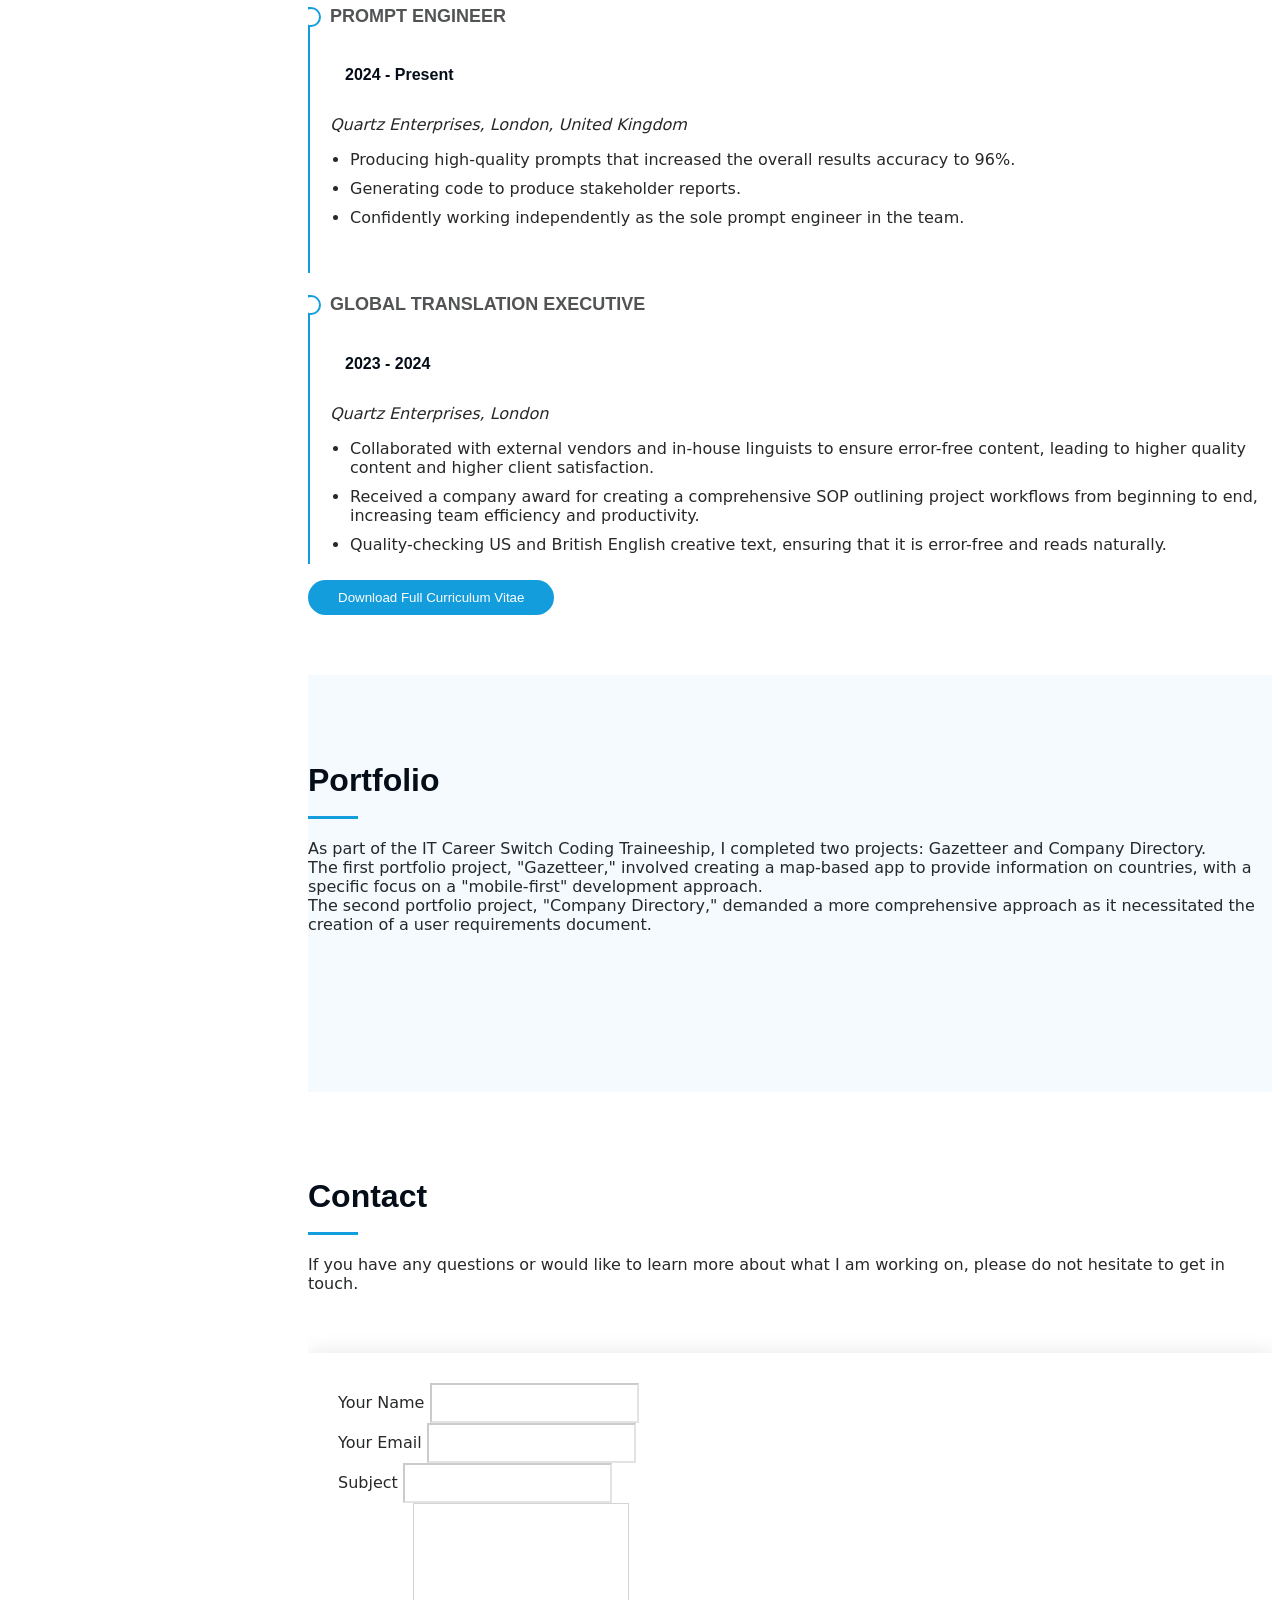
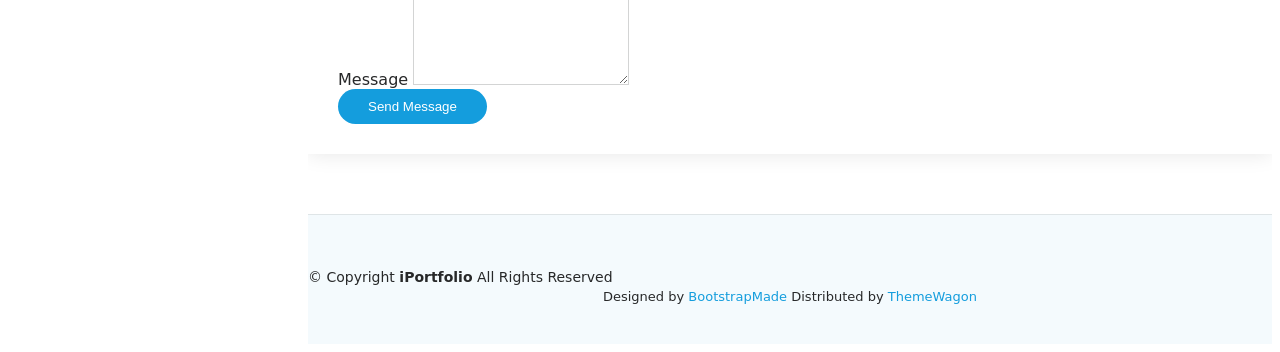
==== commit 95f909c0: "Adding button and programming languages to webpage" ====
--- a/index.html
+++ b/index.html
@@ -1,6 +1,6 @@
 <!DOCTYPE html>
 <html lang="en">
-
+<!-- GO THROUGH LINKS AND MAKE SURE THE FILES ARE LOCATED IN THE RIGHT PLACE AND KEEP ORGANISING WEBSITE FILE STRUCTURE -->
 <head>
   <meta charset="utf-8">
   <meta content="width=device-width, initial-scale=1.0" name="viewport">
@@ -8,9 +8,12 @@
   <meta content="" name="description">
   <meta content="" name="keywords">
 
+
   <!-- Favicons -->
-  <link href="assets/img/favicon.png" rel="icon">
-  <link href="assets/img/apple-touch-icon.png" rel="apple-touch-icon">
+  <link rel="apple-touch-icon" sizes="180x180" href="./libs/img/apple-touch-icon.png">
+  <link rel="icon" type="image/png" sizes="32x32" href="./libs/img/favicon-32x32.png">
+  <link rel="icon" type="image/png" sizes="16x16" href="./libs/img/favicon-16x16.png">
+  <link rel="manifest" href="./libs/img/site.webmanifest">
 
   <!-- Fonts -->
   <link href="https://fonts.googleapis.com" rel="preconnect">
@@ -61,7 +64,7 @@
       <ul>
         <li><a href="#hero" class="active"><i class="bi bi-house navicon"></i>Home</a></li>
         <li><a href="#about"><i class="bi bi-person navicon"></i> About</a></li>
-        <li><a href="#resume"><i class="bi bi-file-earmark-text navicon"></i> Resume</a></li>
+        <li><a href="#resume"><i class="bi bi-file-earmark-text navicon"></i> Curriculum Vitae</a></li>
         <li><a href="#portfolio"><i class="bi bi-images navicon"></i> Portfolio</a></li>
         <li><a href="#contact"><i class="bi bi-envelope navicon"></i> Contact</a></li>
       </ul>
@@ -121,78 +124,111 @@
     <!-- Skills Section -->
     <section id="skills" class="skills section light-background">
 
+<!-- Section Title -->
+<div class="container section-title" data-aos="fade-up">
+  <h2>Skills</h2>
+  <p>During the IT Career Switch Coding Traineeship I acquired a wide range of skills including:</p>
+</div><!-- End Section Title -->
+
+<div class="container" data-aos="fade-up" data-aos-delay="100">
+  <div class="row skills-content skills-animation">
+    <div class="col">
+      <div class="html5Icon">
+        <img src="./libs/img/html5.svg" alt="HTML logo">
+      </div>
+    </div>
+    <div class="col">
+      <div class="cssIcon">
+        <img src="./libs/img/css3.svg" alt="CSS logo">
+      </div>
+    </div>
+    <div class="col">
+      <div class="javascriptIcon">
+        <img src="./libs/img/javascript.svg" alt="JavaScript logo">
+      </div>
+    </div>
+  </div>
+
+  <div class="row skills-content skills-animation">
+    <div class="col">
+      <div class="phpIcon">
+        <img src="./libs/img/php.svg" alt="PHP logo">
+      </div>
+    </div>
+    <div class="col">
+      <div class="ReactIcon">
+        <img src="./libs/img/react.svg" alt="React logo">
+      </div>
+    </div>
+    <div class="col">
+      <div class="ReduxIcon">
+        <img src="./libs/img/redux.svg" alt="Redux logo">
+      </div>
+    </div>
+  </div>
+
+  <div class="row skills-content skills-animation">
+    <div class="col">
+      <div class="mySQLIcon">
+        <img src="./libs/img/mysql.svg" alt="MySQL logo">
+      </div>
+    </div>
+    <div class="col">
+      <div class="PostgreSQLIcon">
+        <img src="./libs/img/postgresql.svg" alt="PostgreSQL logo">
+      </div>
+    </div>
+    <div class="col">
+      <div class="pythonIcon">
+        <img src="./libs/img/python.svg" alt="Python logo">
+      </div>
+    </div>
+  </div>
+
+  <div class="row skills-content skills-animation">
+    <div class="col">
+      <div class="expressIcon">
+        <img src="./libs/img/express.svg" alt="Express logo">
+      </div>
+    </div>
+    <div class="col">
+      <div class="nodejsIcon">
+        <img src="./libs/img/nodedotjs.svg" alt="Node.js logo">
+      </div>
+    </div>
+    <div class="col">
+      <div class="jqueryIcon">
+        <img src="./libs/img/jquery.svg" alt="JQuery logo">
+      </div>
+    </div>
+  </div>
+
+  <div class="row skills-content skills-animation">
+    <div class="col">
+      <div class="bootstrapIcon">
+        <img src="./libs/img/bootstrap.svg" alt="Bootstrap logo">
+      </div>
+    </div>
+    <div class="col">
+      <div class="githubIcon">
+        <img src="./libs/img/github.svg" alt="GitHub logo">
+      </div>
+    </div>
+    <div class="col">
+      <div class="gitIcon">
+        <img src="./libs/img/git.svg" alt="Git logo">
+      </div>
+    </div>
+  </div>
+</div><!-- End container -->
+
+</section>
+    <!-- Resume Section -->
+    <section id="resume" class="resume section">
+
       <!-- Section Title -->
       <div class="container section-title" data-aos="fade-up">
-        <h2>Skills</h2>
-        <p>During the IT Career Switch Coding Traineeship I acquired a wide range of skills including:</p>
-      </div><!-- End Section Title -->
-
-      <div class="container" data-aos="fade-up" data-aos-delay="100">
-
-        <div class="row skills-content skills-animation">
-
-          <div class="col-lg-6">
-
-            <div class="progress">
-              <span class="skill"><span>HTML</span> <i class="val">100%</i></span>
-              <div class="progress-bar-wrap">
-                <div class="progress-bar" role="progressbar" aria-valuenow="100" aria-valuemin="0" aria-valuemax="100"></div>
-              </div>
-            </div><!-- End Skills Item -->
-
-            <div class="progress">
-              <span class="skill"><span>CSS</span> <i class="val">90%</i></span>
-              <div class="progress-bar-wrap">
-                <div class="progress-bar" role="progressbar" aria-valuenow="90" aria-valuemin="0" aria-valuemax="100"></div>
-              </div>
-            </div><!-- End Skills Item -->
-
-            <div class="progress">
-              <span class="skill"><span>JavaScript</span> <i class="val">75%</i></span>
-              <div class="progress-bar-wrap">
-                <div class="progress-bar" role="progressbar" aria-valuenow="75" aria-valuemin="0" aria-valuemax="100"></div>
-              </div>
-            </div><!-- End Skills Item -->
-
-          </div>
-
-          <div class="col-lg-6">
-
-            <div class="progress">
-              <span class="skill"><span>PHP</span> <i class="val">80%</i></span>
-              <div class="progress-bar-wrap">
-                <div class="progress-bar" role="progressbar" aria-valuenow="80" aria-valuemin="0" aria-valuemax="100"></div>
-              </div>
-            </div><!-- End Skills Item -->
-
-            <div class="progress">
-              <span class="skill"><span>SQL</span> <i class="val">90%</i></span>
-              <div class="progress-bar-wrap">
-                <div class="progress-bar" role="progressbar" aria-valuenow="90" aria-valuemin="0" aria-valuemax="100"></div>
-              </div>
-            </div><!-- End Skills Item -->
-
-            <div class="progress">
-              <span class="skill"><span>Python</span> <i class="val">55%</i></span>
-              <div class="progress-bar-wrap">
-                <div class="progress-bar" role="progressbar" aria-valuenow="55" aria-valuemin="0" aria-valuemax="100"></div>
-              </div>
-            </div><!-- End Skills Item -->
-
-          </div>
-
-        </div>
-
-      </div>
-
-    </section><!-- /Skills Section -->
-
-    <!-- Resume Section -->
-    <section id="resume" class="resume section">
-
-      <!-- Section Title -->
-      <div class="container section-title" data-aos="fade-up">
-        <h2>CV</h2>
+        <h2>Curriculum Vitae</h2>
         <p>I have recently completed a Coding Traineeship. This self-guided course has
           introduced me to a wide range of programming languages, including HTML, CSS, JavaScript, Python and
           PostgreSQL. I am now seeking a role, at a cutting-edge company, in which I can
@@ -257,12 +293,17 @@
                 <li>Quality-checking US and British English creative text, ensuring that it is error-free and
                   reads naturally.</li>
               </ul>
-            </div><!-- Edn Resume Item -->
 
           </div>
-
-        </div>
-
+          
+        </div><!-- End Resume Item -->
+        </div>        
+      </div>
+
+      <div id="resumeBtn" class="d-flex justify-content-center" data-aos="fade-up" data-aos-delay="200">
+        <a href="./Curriculum_Vitae_Antonia_McDonnell.pdf" download="Curriculum_Vitae_Antonia_McDonnell">
+          <button>Download Full Curriculum Vitae</button>
+        </a>
       </div>
 
     </section><!-- /Resume Section -->
@@ -281,14 +322,6 @@
       <div class="container">
 
         <div class="isotope-layout" data-default-filter="*" data-layout="masonry" data-sort="original-order">
-
-          <ul class="portfolio-filters isotope-filters" data-aos="fade-up" data-aos-delay="100">
-            <li data-filter="*" class="filter-active">All</li>
-            <li data-filter=".filter-app">App</li>
-            <li data-filter=".filter-product">Product</li>
-            <li data-filter=".filter-branding">Branding</li>
-            <li data-filter=".filter-books">Books</li>
-          </ul><!-- End Portfolio Filters -->
 
           <div class="row gy-4 isotope-container" data-aos="fade-up" data-aos-delay="200">
 
@@ -322,7 +355,7 @@
 
       </div>
 
-    </section><!-- /Portfolio Section -->
+    </section><!-- Portfolio Section -->
 
     <!-- Contact Section -->
     <section id="contact" class="contact section">
--- a/assets/css/main.css
+++ b/assets/css/main.css
@@ -684,38 +684,18 @@
 /*--------------------------------------------------------------
 # Skills Section
 --------------------------------------------------------------*/
-.skills .progress {
-  height: 60px;
-  display: block;
-  background: none;
-  border-radius: 0;
-}
-
-.skills .progress .skill {
-  color: var(--heading-color);
-  padding: 0;
-  margin: 0 0 6px 0;
-  text-transform: uppercase;
-  display: block;
-  font-weight: 600;
-  font-family: var(--heading-font);
-}
-
-.skills .progress .skill .val {
-  float: right;
-  font-style: normal;
-}
-
-.skills .progress-bar-wrap {
-  background: color-mix(in srgb, var(--default-color), transparent 90%);
-  height: 10px;
-}
-
-.skills .progress-bar {
-  width: 1px;
-  height: 10px;
-  transition: 0.9s;
-  background-color: var(--accent-color);
+/* Ensuring all divs containing images are styled */
+.skills-content .col {
+  display: flex;
+  justify-content: center;
+  align-items: center;
+  margin: 2px;
+}
+
+.skills-content .col img {
+  width: 70%; /* Set the desired width */
+  height: auto; /* Set the desired height */
+  object-fit: contain;
 }
 
 /*--------------------------------------------------------------
@@ -775,6 +755,21 @@
   top: 0;
   background: var(--background-color);
   border: 2px solid var(--accent-color);
+}
+
+#resumeBtn button {
+  color: var(--contrast-color);
+  background: var(--accent-color);
+  border: 0;
+  padding: 10px 30px;
+  transition: 0.4s;
+  border-radius: 50px;
+}
+
+#resumeBtn button:hover {
+  background: color-mix(in srgb, var(--accent-color), transparent 25%);
+  /* Fallback for unsupported browsers */
+  background-color: rgba(52, 152, 219, 0.75);
 }
 
 /*--------------------------------------------------------------
@@ -1139,7 +1134,7 @@
 
 .contact .php-email-form button[type=submit]:hover {
   background: color-mix(in srgb, var(--accent-color), transparent 25%);
-}
+}*/
 
 /*--------------------------------------------------------------
 # Portfolio Details Section
@@ -1265,11 +1260,4 @@
   font-size: 20px;
   margin-right: 8px;
   color: var(--accent-color);
-}
-
-/*--------------------------------------------------------------
-# Starter Section Section
---------------------------------------------------------------*/
-.starter-section {
-  /* Add your styles here */
 }
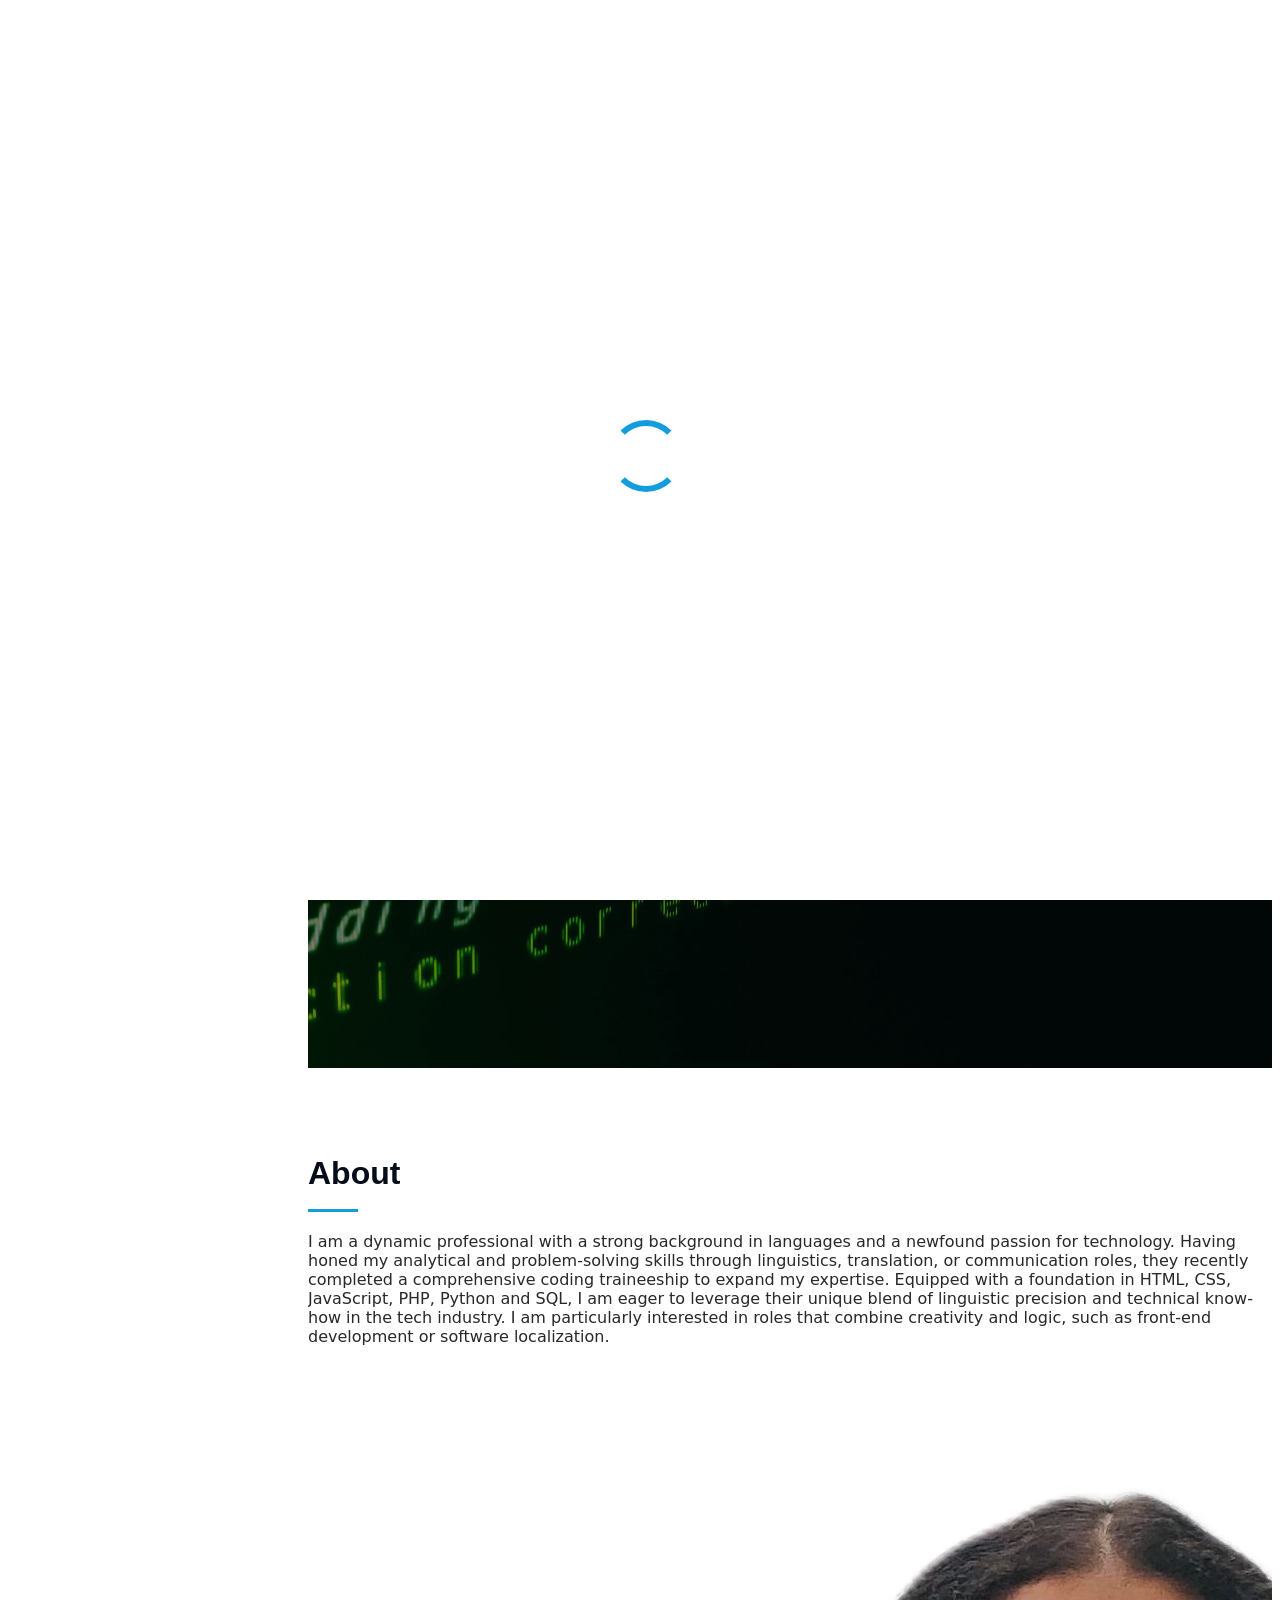
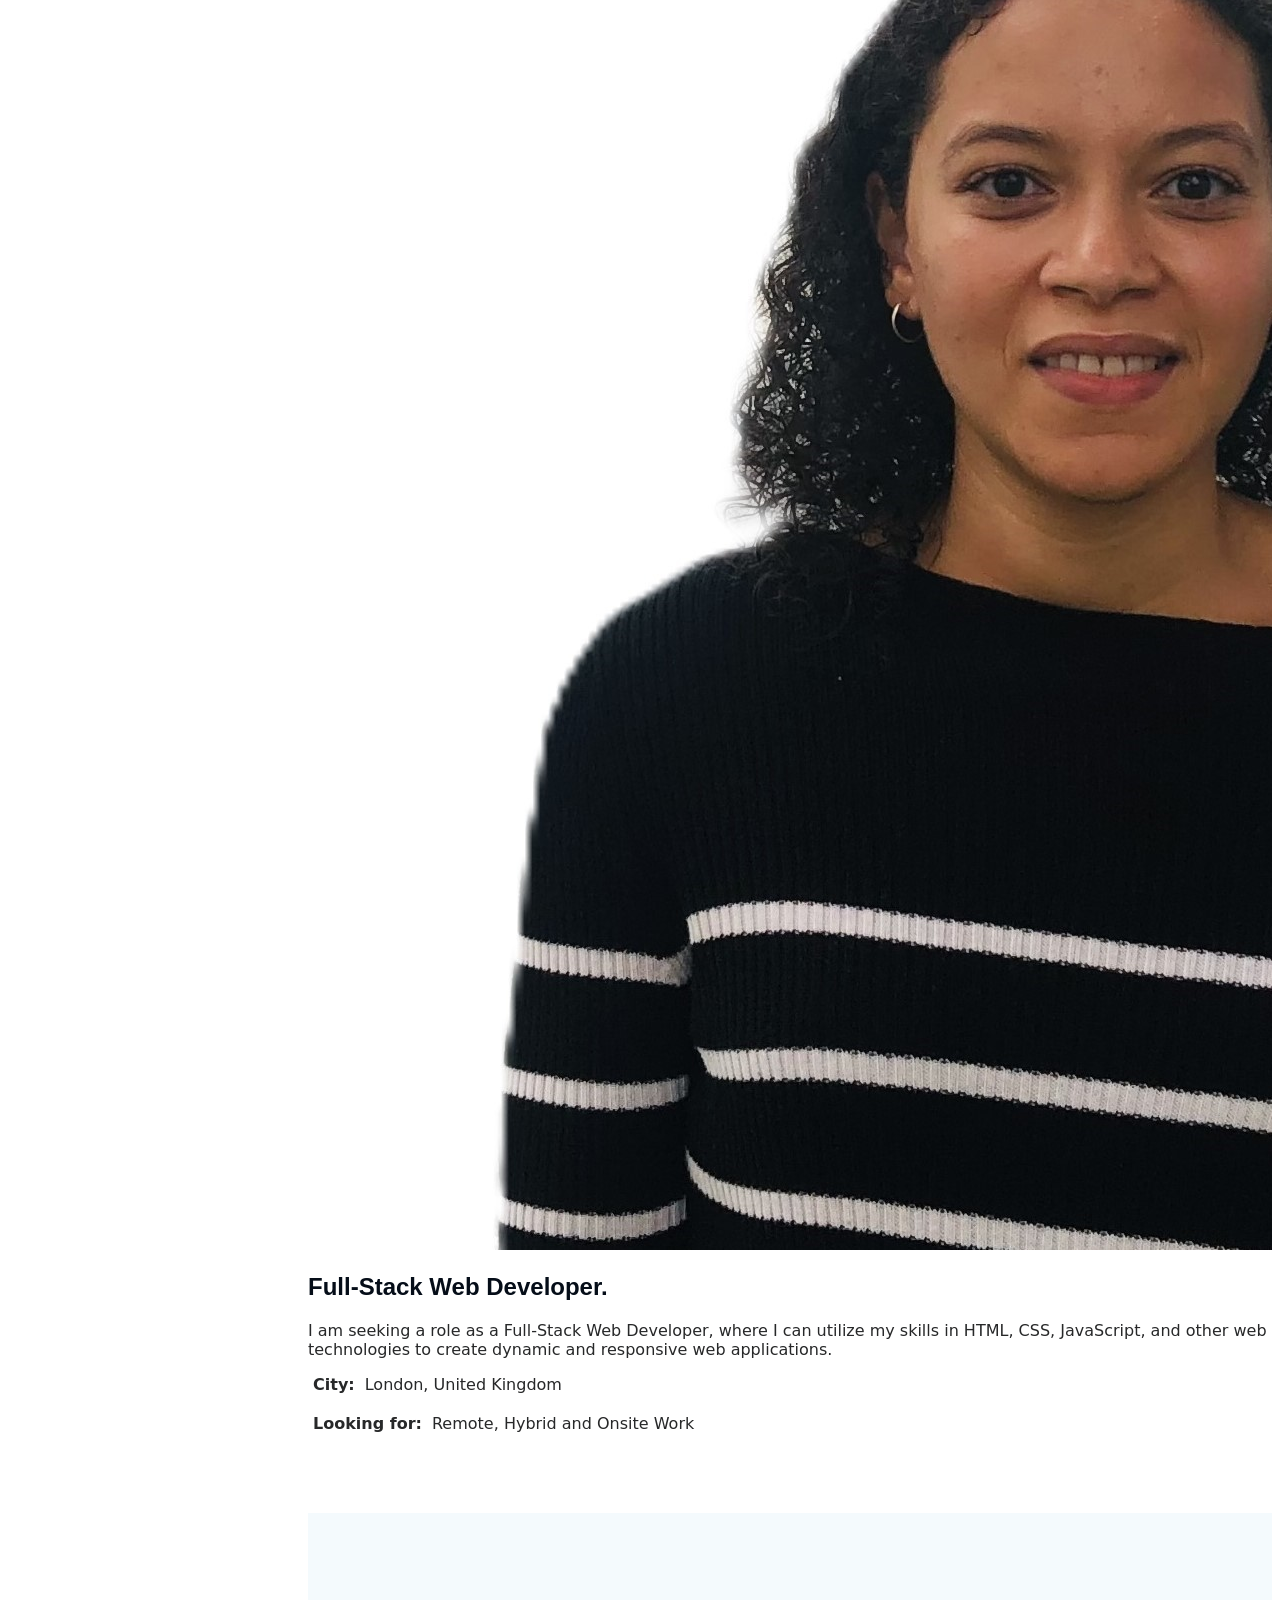
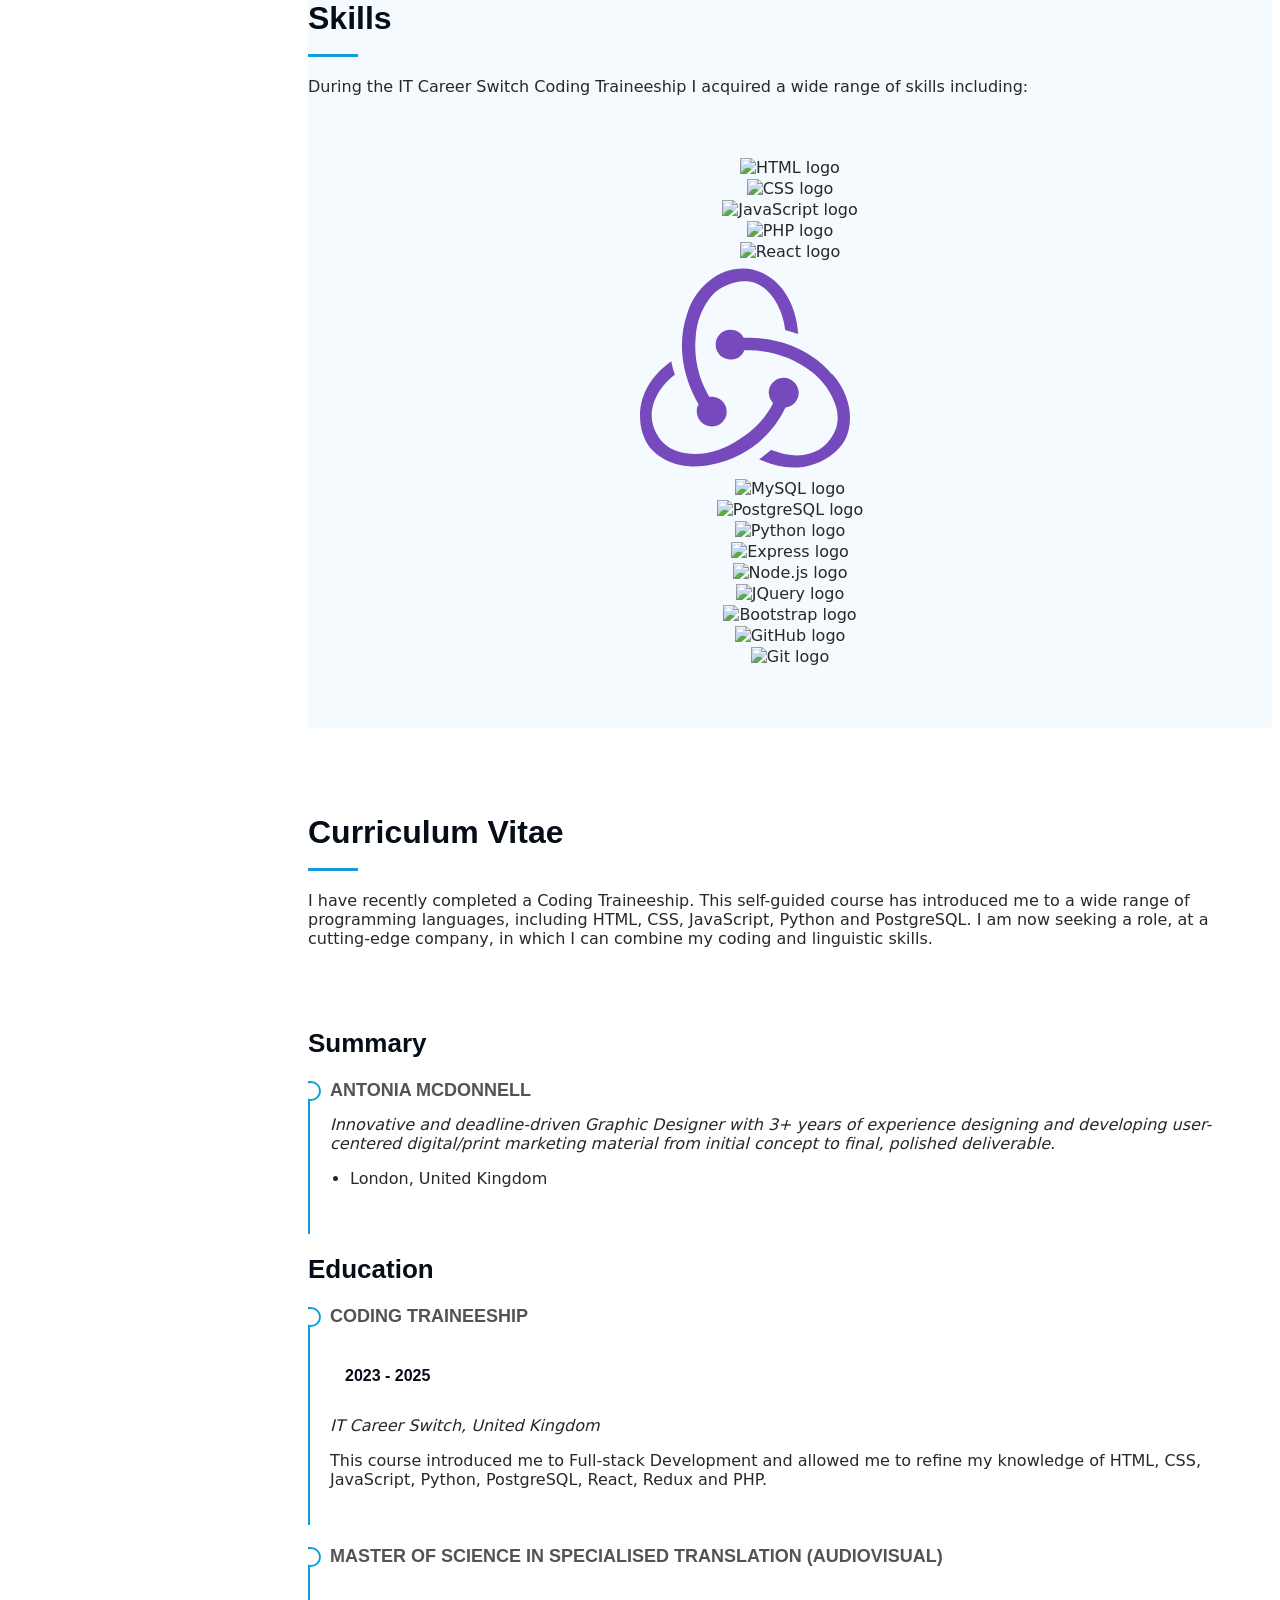
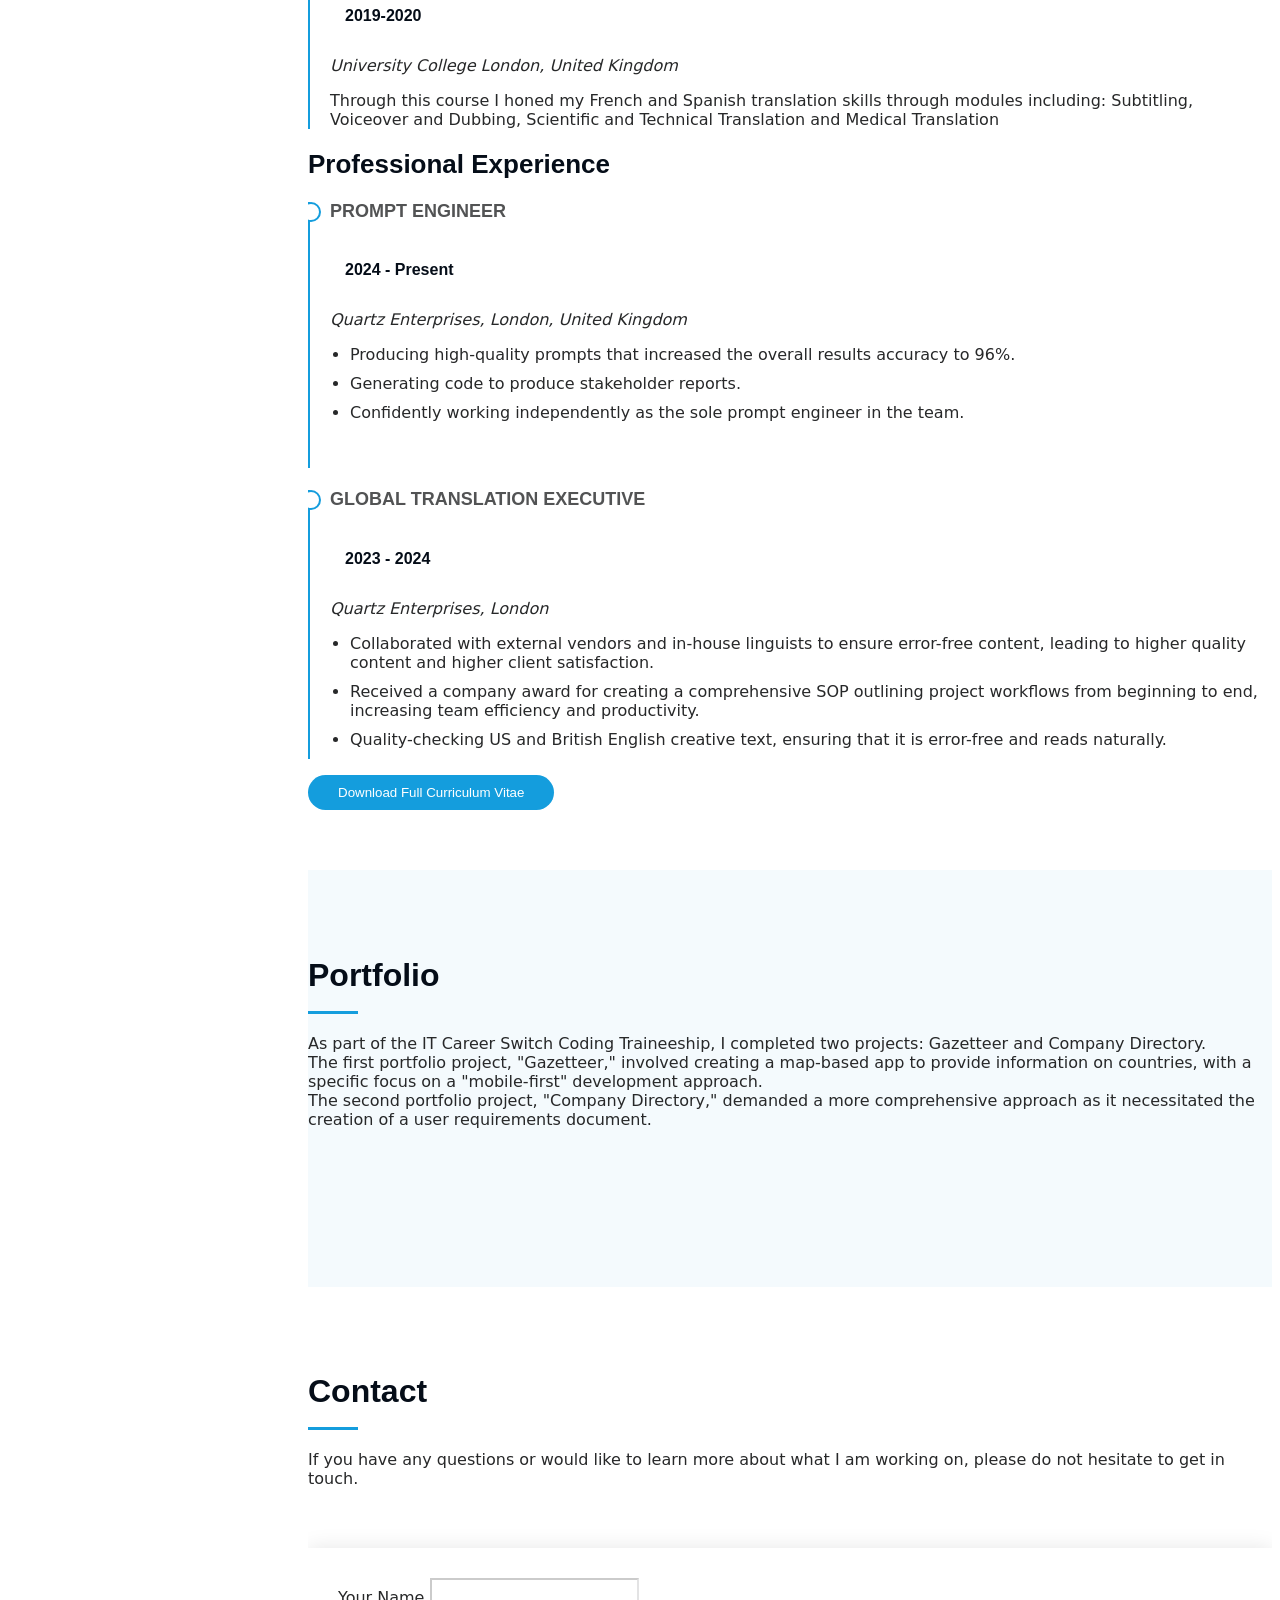
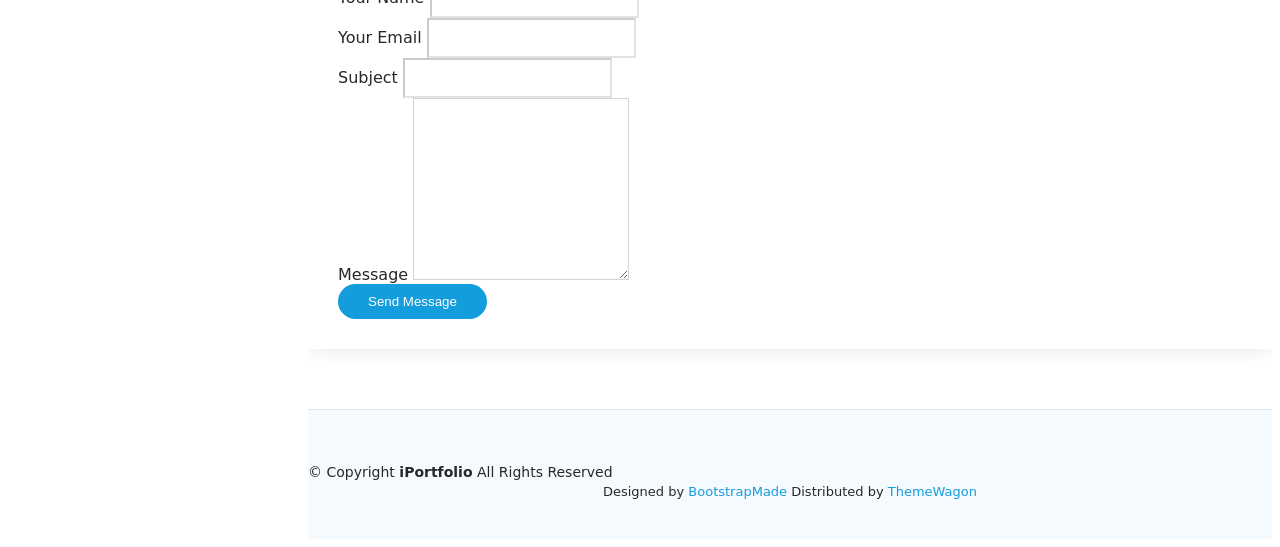
==== commit e2374a92: "Cleaning up the code file structure" ====
--- a/index.html
+++ b/index.html
@@ -10,10 +10,10 @@
 
 
   <!-- Favicons -->
-  <link rel="apple-touch-icon" sizes="180x180" href="./libs/img/apple-touch-icon.png">
-  <link rel="icon" type="image/png" sizes="32x32" href="./libs/img/favicon-32x32.png">
-  <link rel="icon" type="image/png" sizes="16x16" href="./libs/img/favicon-16x16.png">
-  <link rel="manifest" href="./libs/img/site.webmanifest">
+  <link rel="apple-touch-icon" sizes="180x180" href="assets/">
+  <link rel="icon" type="image/png" sizes="32x32" href="assets/img/favicon-32x32.png">
+  <link rel="icon" type="image/png" sizes="16x16" href="assets/img/favicon-16x16.png">
+  <link rel="manifest" href="assets/img/site.webmanifest">
 
   <!-- Fonts -->
   <link href="https://fonts.googleapis.com" rel="preconnect">
@@ -134,17 +134,17 @@
   <div class="row skills-content skills-animation">
     <div class="col">
       <div class="html5Icon">
-        <img src="./libs/img/html5.svg" alt="HTML logo">
+        <img src="assets/img/html5.svg" alt="HTML logo">
       </div>
     </div>
     <div class="col">
       <div class="cssIcon">
-        <img src="./libs/img/css3.svg" alt="CSS logo">
+        <img src="assets/img/css3.svg" alt="CSS logo">
       </div>
     </div>
     <div class="col">
       <div class="javascriptIcon">
-        <img src="./libs/img/javascript.svg" alt="JavaScript logo">
+        <img src="assets/img/javascript.svg" alt="JavaScript logo">
       </div>
     </div>
   </div>
@@ -152,17 +152,17 @@
   <div class="row skills-content skills-animation">
     <div class="col">
       <div class="phpIcon">
-        <img src="./libs/img/php.svg" alt="PHP logo">
+        <img src="assets/img/php.svg" alt="PHP logo">
       </div>
     </div>
     <div class="col">
       <div class="ReactIcon">
-        <img src="./libs/img/react.svg" alt="React logo">
+        <img src="assets/img/react.svg" alt="React logo">
       </div>
     </div>
     <div class="col">
       <div class="ReduxIcon">
-        <img src="./libs/img/redux.svg" alt="Redux logo">
+        <img src="assets/img/redux.svg" alt="Redux logo">
       </div>
     </div>
   </div>
@@ -170,17 +170,17 @@
   <div class="row skills-content skills-animation">
     <div class="col">
       <div class="mySQLIcon">
-        <img src="./libs/img/mysql.svg" alt="MySQL logo">
+        <img src="assets/img/mysql.svg" alt="MySQL logo">
       </div>
     </div>
     <div class="col">
       <div class="PostgreSQLIcon">
-        <img src="./libs/img/postgresql.svg" alt="PostgreSQL logo">
+        <img src="assets/img/postgresql.svg" alt="PostgreSQL logo">
       </div>
     </div>
     <div class="col">
       <div class="pythonIcon">
-        <img src="./libs/img/python.svg" alt="Python logo">
+        <img src="assets/img/python.svg" alt="Python logo">
       </div>
     </div>
   </div>
@@ -188,17 +188,17 @@
   <div class="row skills-content skills-animation">
     <div class="col">
       <div class="expressIcon">
-        <img src="./libs/img/express.svg" alt="Express logo">
+        <img src="assets/img/express.svg" alt="Express logo">
       </div>
     </div>
     <div class="col">
       <div class="nodejsIcon">
-        <img src="./libs/img/nodedotjs.svg" alt="Node.js logo">
+        <img src="assets/img/nodedotjs.svg" alt="Node.js logo">
       </div>
     </div>
     <div class="col">
       <div class="jqueryIcon">
-        <img src="./libs/img/jquery.svg" alt="JQuery logo">
+        <img src="assets/img/jquery.svg" alt="JQuery logo">
       </div>
     </div>
   </div>
@@ -206,17 +206,17 @@
   <div class="row skills-content skills-animation">
     <div class="col">
       <div class="bootstrapIcon">
-        <img src="./libs/img/bootstrap.svg" alt="Bootstrap logo">
+        <img src="assets/img/bootstrap.svg" alt="Bootstrap logo">
       </div>
     </div>
     <div class="col">
       <div class="githubIcon">
-        <img src="./libs/img/github.svg" alt="GitHub logo">
+        <img src="assets/img/github.svg" alt="GitHub logo">
       </div>
     </div>
     <div class="col">
       <div class="gitIcon">
-        <img src="./libs/img/git.svg" alt="Git logo">
+        <img src="assets/img/git.svg" alt="Git logo">
       </div>
     </div>
   </div>
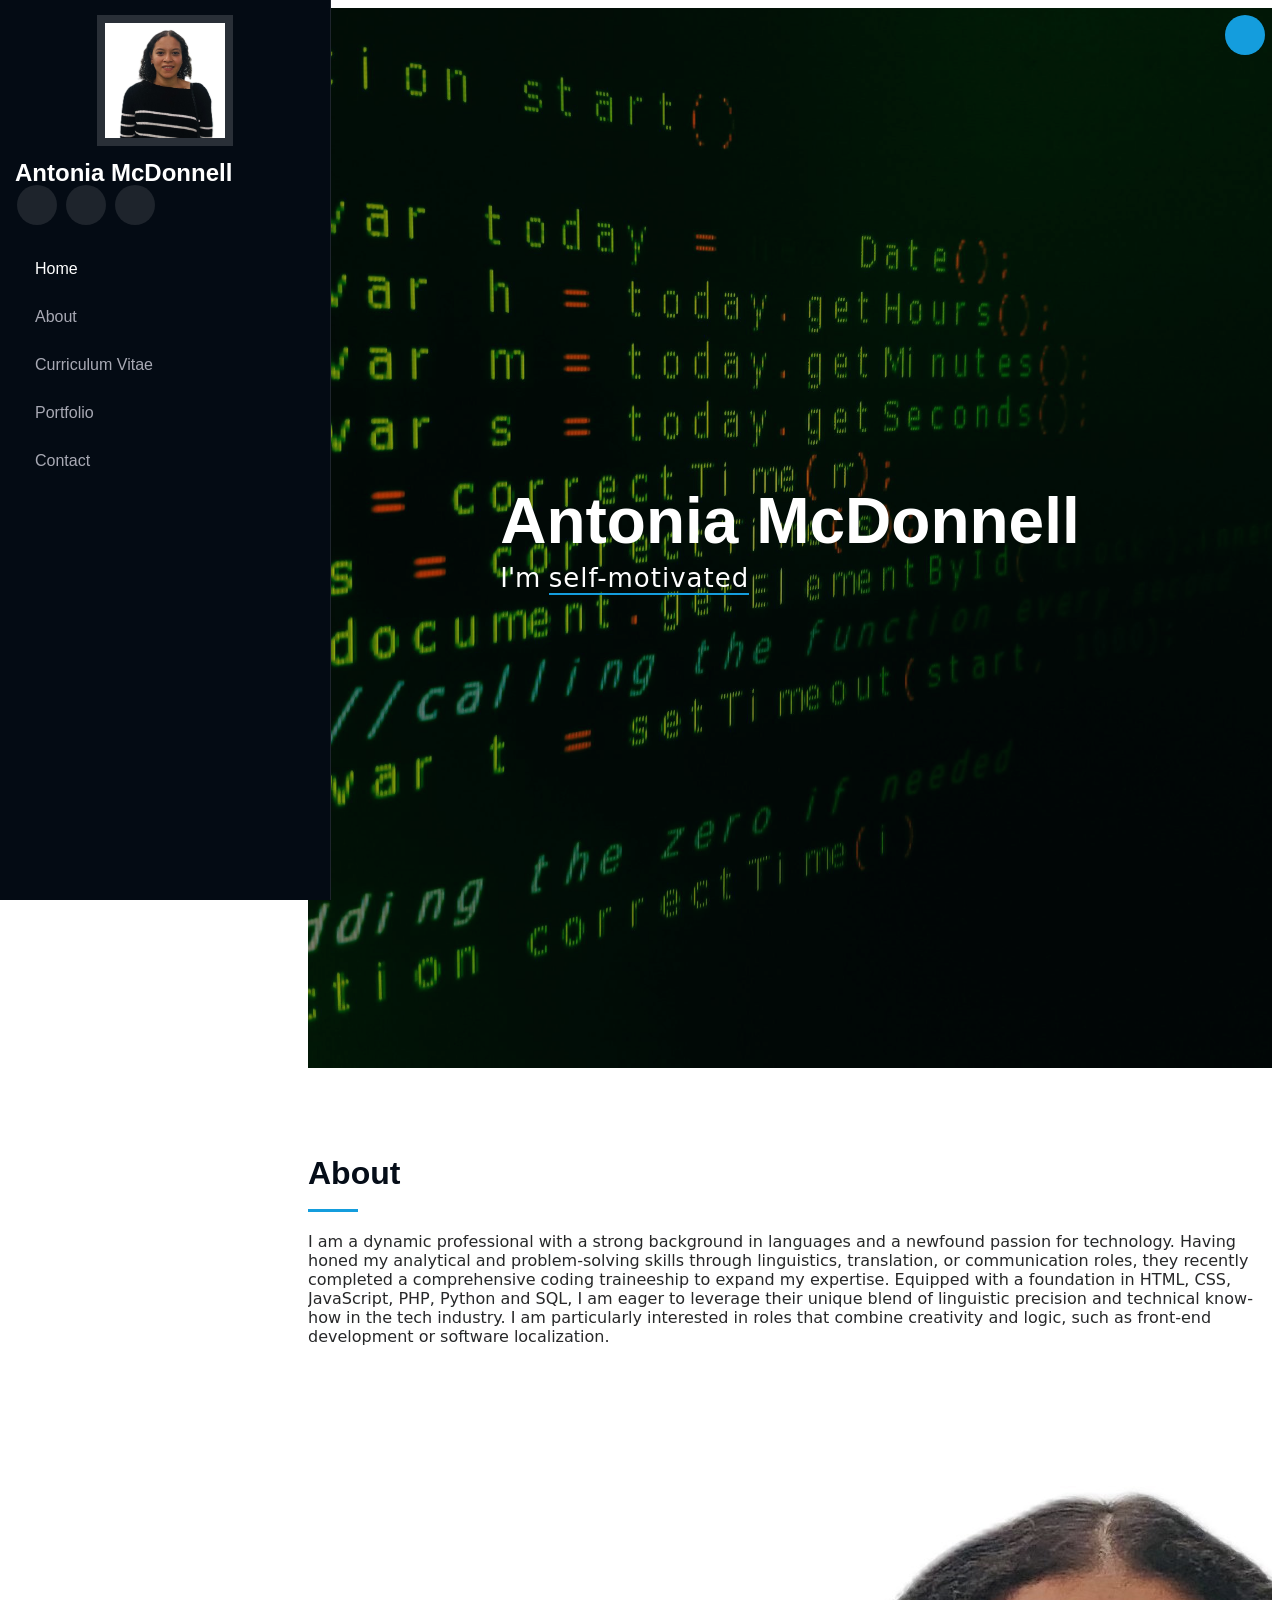
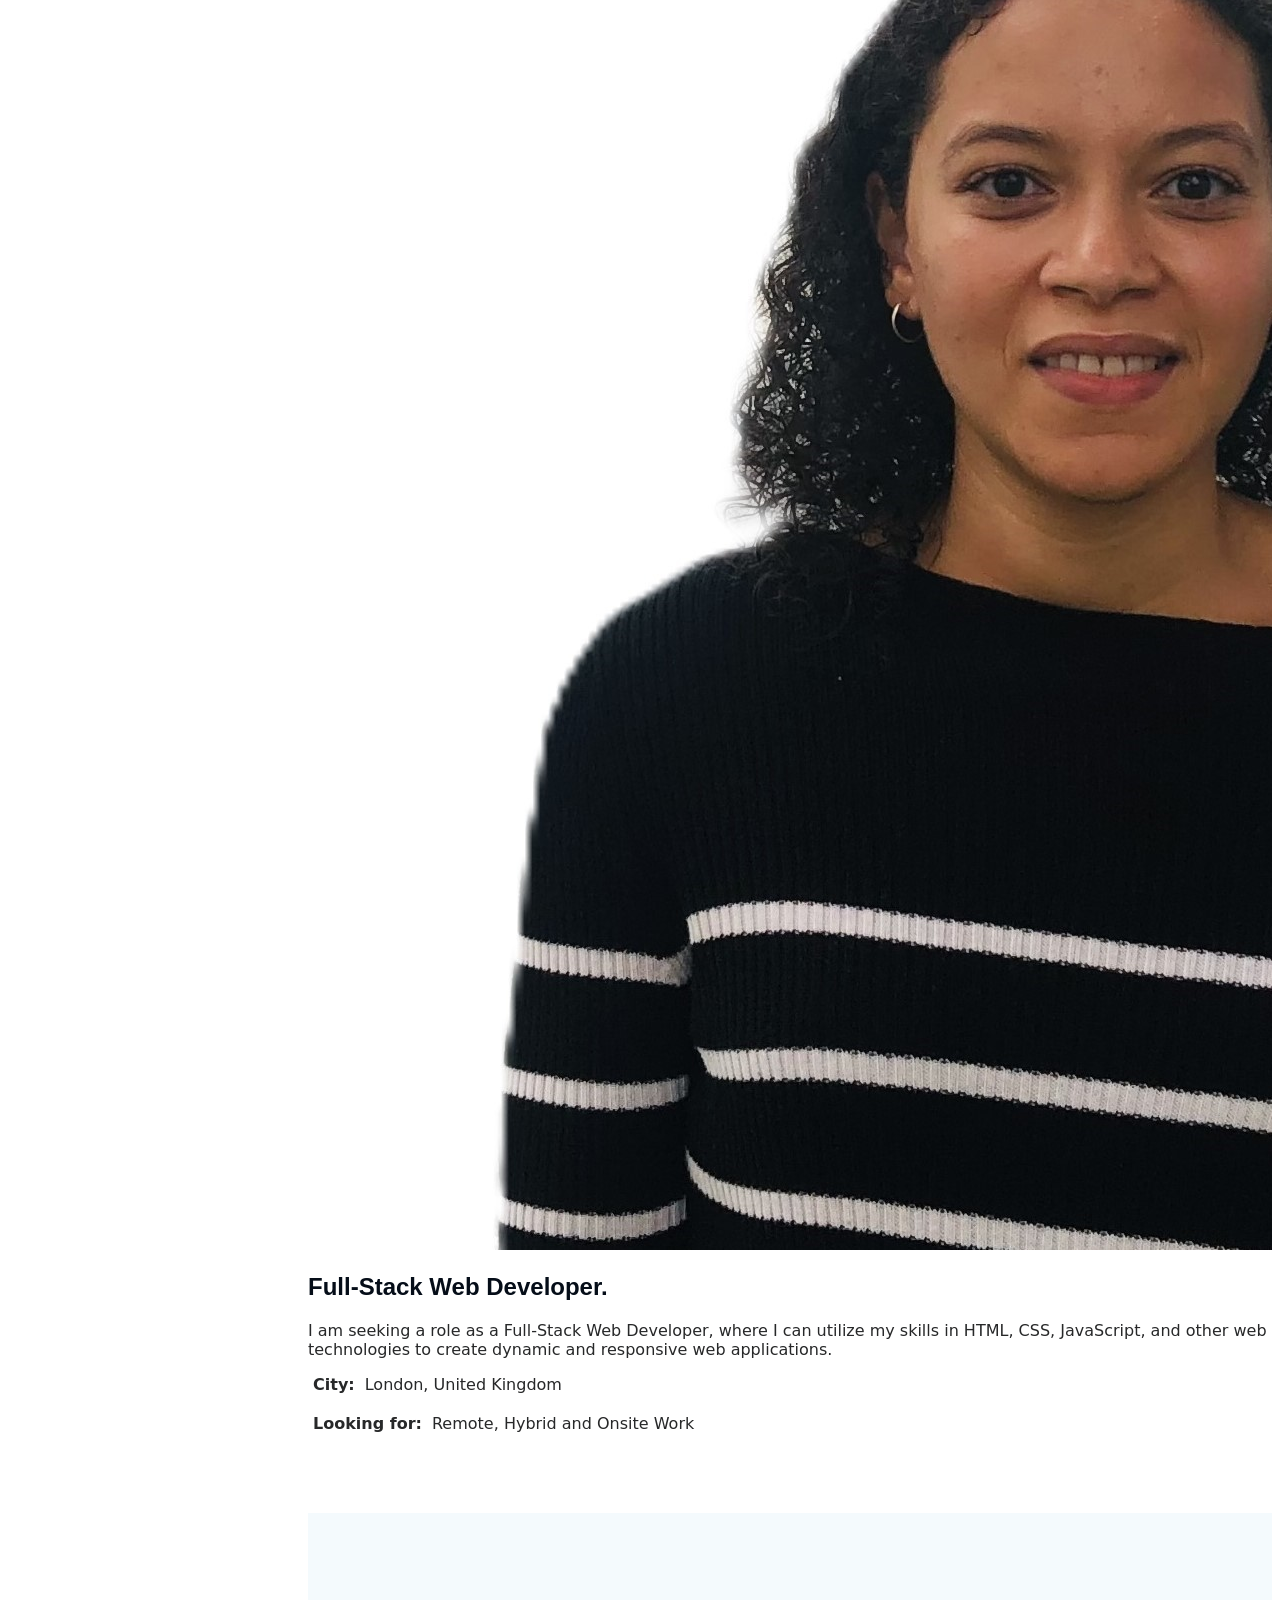
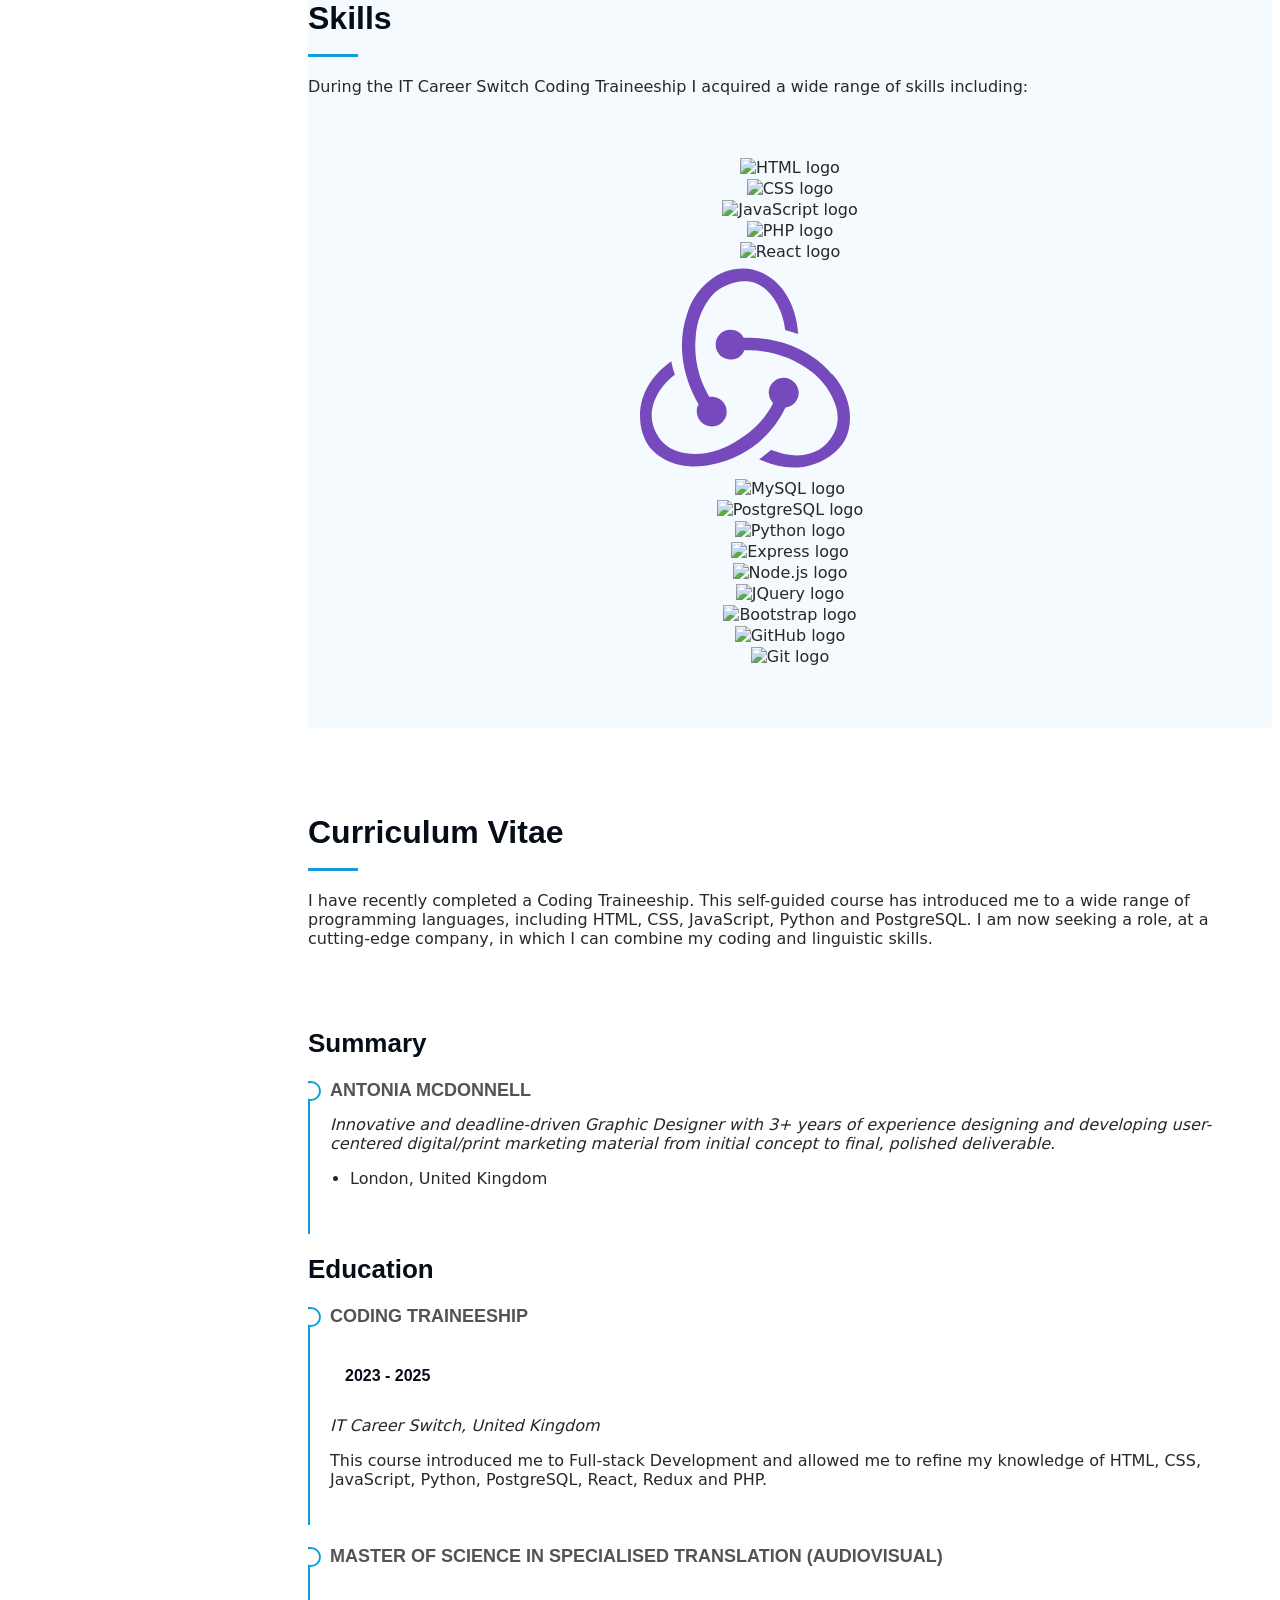
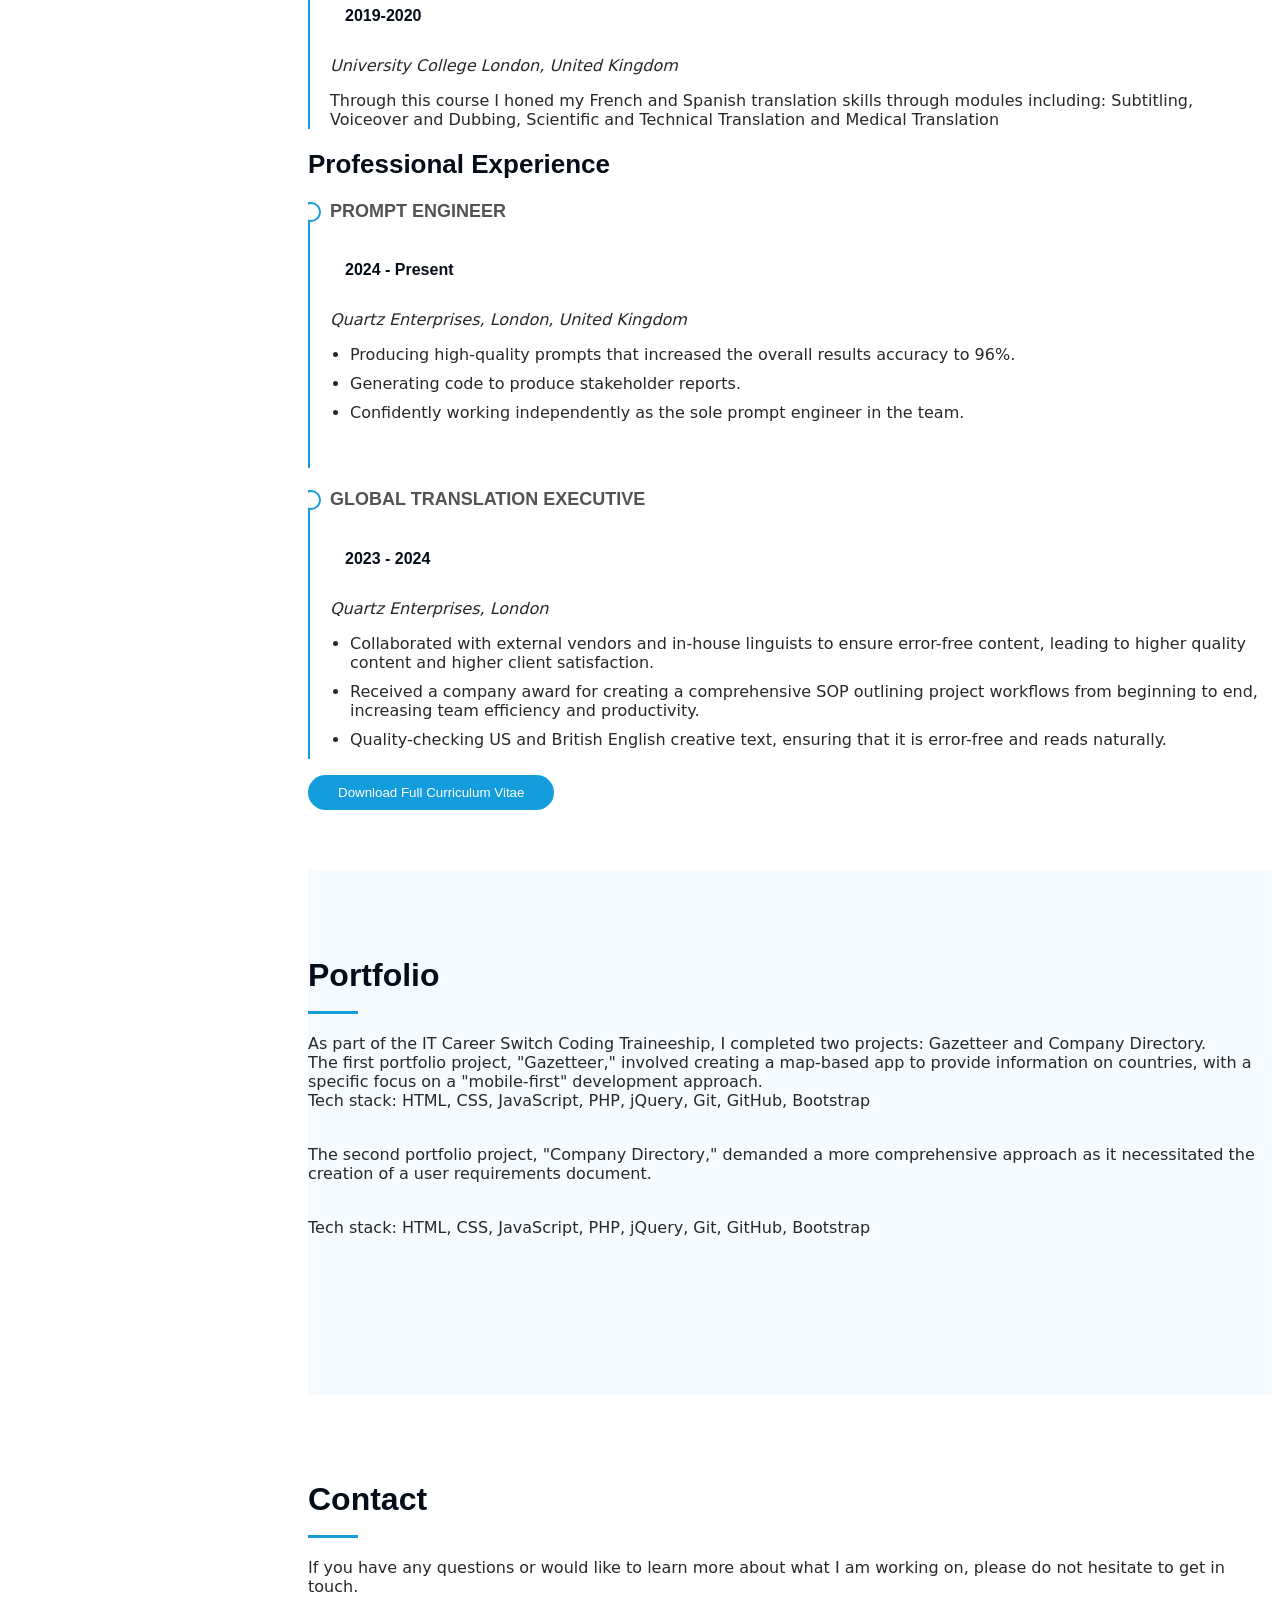
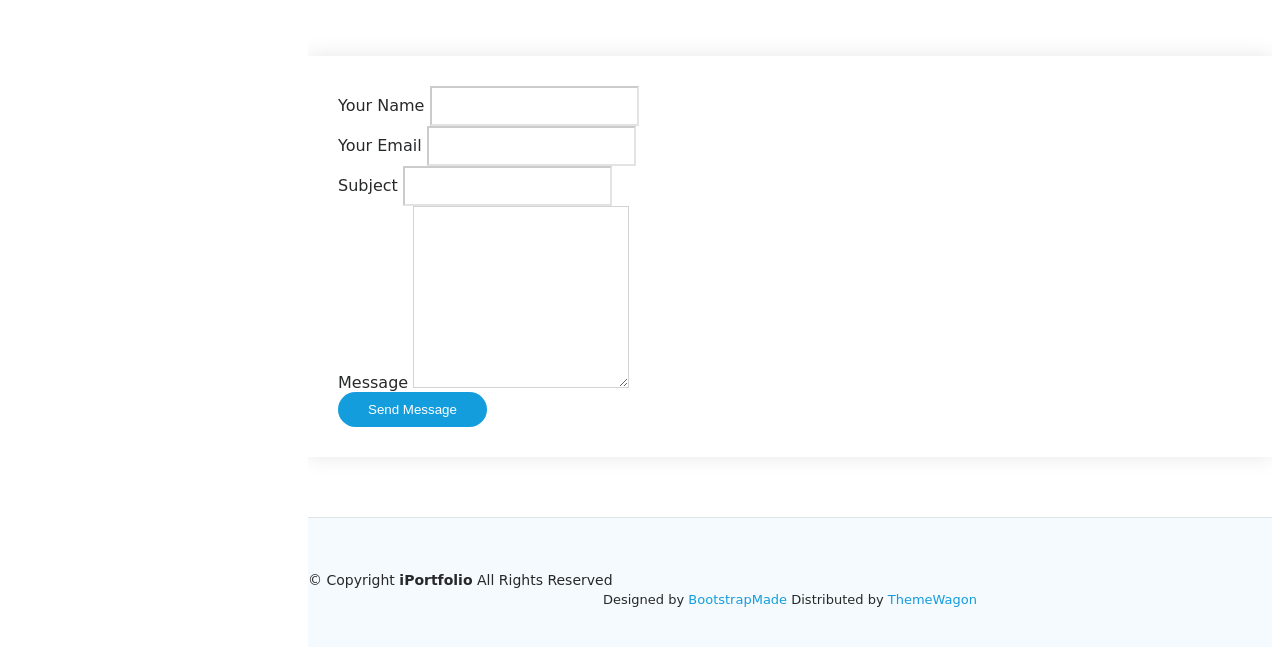
==== commit 83e9df82: "Adding PHP file to code" ====
--- a/index.html
+++ b/index.html
@@ -10,11 +10,12 @@
 
 
   <!-- Favicons -->
-  <link rel="apple-touch-icon" sizes="180x180" href="assets/">
+  <link rel="apple-touch-icon" sizes="180x180" href="assets/img/apple-touch-icon.png">
   <link rel="icon" type="image/png" sizes="32x32" href="assets/img/favicon-32x32.png">
   <link rel="icon" type="image/png" sizes="16x16" href="assets/img/favicon-16x16.png">
   <link rel="manifest" href="assets/img/site.webmanifest">
 
+  <!--AMEND FONTS -->
   <!-- Fonts -->
   <link href="https://fonts.googleapis.com" rel="preconnect">
   <link href="https://fonts.gstatic.com" rel="preconnect" crossorigin>
@@ -55,9 +56,9 @@
     </a>
 
     <div class="social-links text-center">
-      <a href="https://github.com/aimcdonnell" class="google-plus"><i class="bi bi-github"></i></a>
+      <a href="https://github.com/aimcdonnell" target="_blank" class="google-plus"><i class="bi bi-github"></i></a>
       <a href="mailto:antonia.mcdonnell17@outlook.com" class="google-plus"><i class="bi bi-envelope"></i></a>
-      <a href="https://www.linkedin.com/in/antonia-mcdonnell-388944b3/" class="linkedin"><i class="bi bi-linkedin"></i></a>
+      <a href="https://www.linkedin.com/in/antonia-mcdonnell-388944b3/" target="_blank" class="linkedin"><i class="bi bi-linkedin"></i></a>
     </div>
 
     <nav id="navmenu" class="navmenu">
@@ -315,8 +316,11 @@
       <div class="container section-title" data-aos="fade-up">
         <h2>Portfolio</h2>
         <p>As part of the IT Career Switch Coding Traineeship, I completed two projects: Gazetteer and Company Directory.<br>
-          The first portfolio project, "Gazetteer," involved creating a map-based app to provide information on countries, with a specific focus on a "mobile-first" development approach. <br> </p>
-          The second portfolio project, "Company Directory," demanded a more comprehensive approach as it necessitated the creation of a user requirements document.
+          The first portfolio project, "Gazetteer," involved creating a map-based app to provide information on countries, with a specific focus on a "mobile-first" development approach.<br>
+          Tech stack: HTML, CSS, JavaScript, PHP, jQuery, Git, GitHub, Bootstrap</p><br>
+        <p>The second portfolio project, "Company Directory," demanded a more comprehensive approach as it necessitated the creation of a user requirements document.</p><br>
+        <p>Tech stack: HTML, CSS, JavaScript, PHP, jQuery, Git, GitHub, Bootstrap</p>
+
         </div><!-- End Section Title -->
 
       <div class="container">
@@ -366,7 +370,7 @@
         <p>If you have any questions or would like to learn more about what I am working on, please do not hesitate to get in touch.</p>
       </div><!-- End Section Title -->
 
-      <div class="container" data-aos="fade-up" data-aos-delay="100">
+      <div class="container d-flex justify-content-center" data-aos="fade-up" data-aos-delay="100">
 
           <div class="col-lg-7">
             <form action="forms/contact.php" method="post" class="php-email-form" data-aos="fade-up" data-aos-delay="200">
@@ -448,6 +452,7 @@
   <script src="assets/vendor/swiper/swiper-bundle.min.js"></script>
 
   <!-- Main JS File -->
+  <script src="./node_modules/jquery/dist/jquery.min.js"></script>
   <script src="assets/js/main.js"></script>
 
 </body>
--- a/assets/css/main.css
+++ b/assets/css/main.css
@@ -388,11 +388,13 @@
 --------------------------------------------------------------*/
 #preloader {
   position: fixed;
-  inset: 0;
-  z-index: 999999;
+  top: 0;
+  left: 0;
+  right: 0;
+  bottom: 0;
+  z-index: 9999;
   overflow: hidden;
-  background: var(--background-color);
-  transition: all 0.6s ease-out;
+  background: #fff;
 }
 
 #preloader:before {
@@ -400,23 +402,34 @@
   position: fixed;
   top: calc(50% - 30px);
   left: calc(50% - 30px);
-  border: 6px solid #ffffff;
-  border-color: var(--accent-color) transparent var(--accent-color) transparent;
+  border: 6px solid #f2f2f2;
+  border-top: 6px solid #56829e ;
   border-radius: 50%;
   width: 60px;
   height: 60px;
-  animation: animate-preloader 1.5s linear infinite;
-}
-
+  -webkit-animation: animate-preloader 1s linear infinite;
+  animation: animate-preloader 1s linear infinite;
+}
+@-webkit-keyframes animate-preloader {
+  0% {
+  -webkit-transform: rotate(0deg);
+  transform: rotate(0deg);
+  }
+  100% {
+  -webkit-transform: rotate(360deg);
+  transform: rotate(360deg);
+}
+}
 @keyframes animate-preloader {
   0% {
-    transform: rotate(0deg);
+  -webkit-transform: rotate(0deg);
+  transform: rotate(0deg);
   }
-
   100% {
-    transform: rotate(360deg);
+  -webkit-transform: rotate(360deg);
+  transform: rotate(360deg);
   }
-}
+}    
 
 /*--------------------------------------------------------------
 # Scroll Top Button
